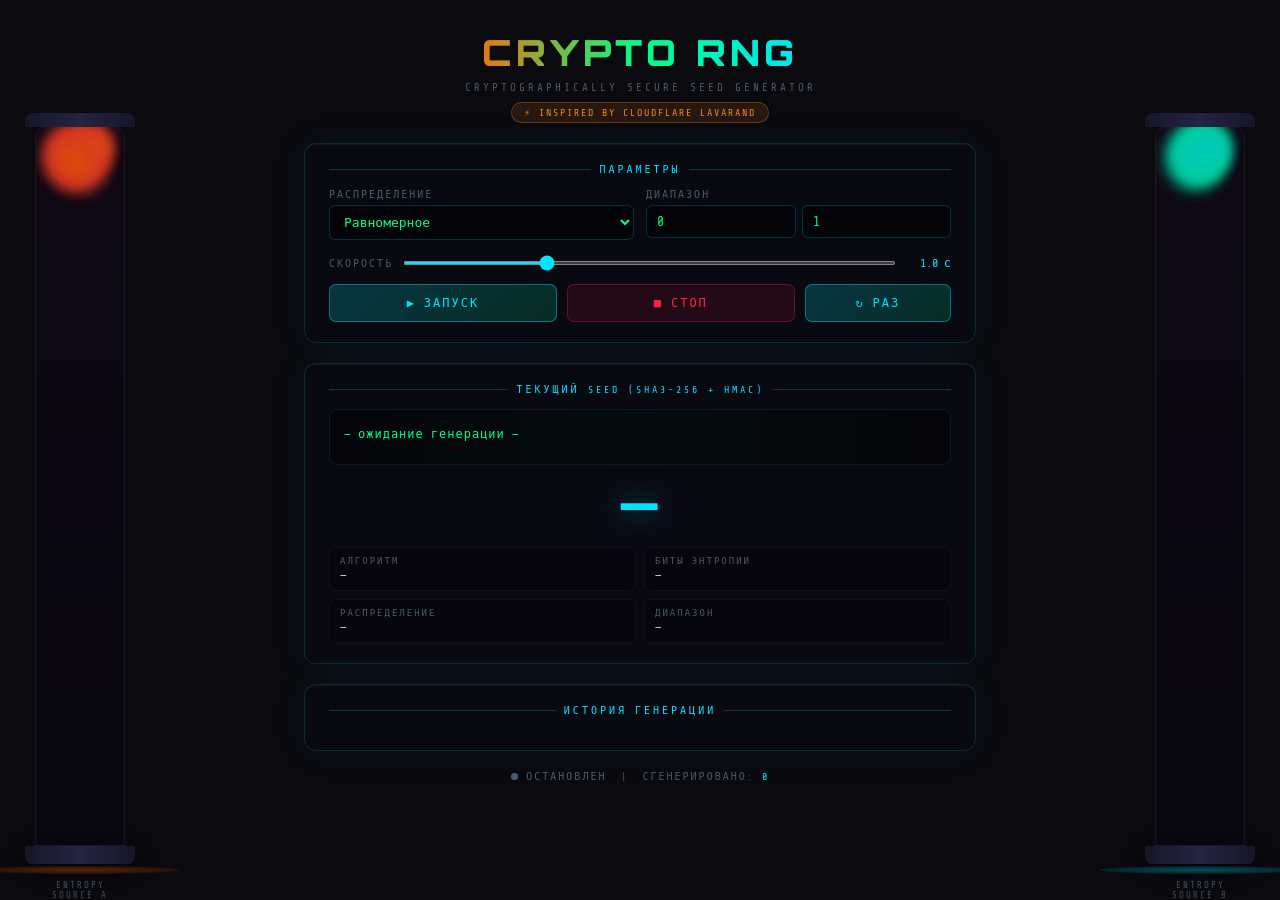
==== rng.py/index.html @ f7d00187 "Add files via upload" ====
<!DOCTYPE html>
<html lang="ru">
<head>
<meta charset="UTF-8">
<meta name="viewport" content="width=device-width, initial-scale=1.0">
<title>CryptoRNG — SHA3-256</title>
<style>
  @import url('https://fonts.googleapis.com/css2?family=Share+Tech+Mono&family=Orbitron:wght@400;700;900&display=swap');

  *, *::before, *::after { box-sizing: border-box; margin: 0; padding: 0; }

  :root {
    --bg:      #0a0a0f;
    --panel:   rgba(10,10,20,0.82);
    --green:   #00ff88;
    --cyan:    #00e5ff;
    --orange:  #ff6b00;
    --red:     #ff2244;
    --text:    #c8d8e8;
    --dim:     #4a5a6a;
  }

  body {
    background: var(--bg);
    color: var(--text);
    font-family: 'Share Tech Mono', monospace;
    min-height: 100vh;
    overflow-x: hidden;
    display: flex;
    flex-direction: column;
    align-items: center;
  }

  /* ── LAVA LAMPS ─────────────────────────────────────────────── */
  .lamps-bg {
    position: fixed;
    inset: 0;
    display: flex;
    justify-content: space-between;
    pointer-events: none;
    z-index: 0;
  }

  .lamp-wrap {
    width: 160px;
    height: 100vh;
    display: flex;
    flex-direction: column;
    align-items: center;
    justify-content: flex-end;
    opacity: 0.85;
  }

  .lamp-body {
    width: 90px;
    height: 80vh;
    background: linear-gradient(180deg, rgba(20,10,30,0.6) 0%, rgba(10,5,20,0.4) 100%);
    border: 1px solid rgba(255,255,255,0.07);
    border-radius: 12px 12px 0 0;
    overflow: hidden;
    position: relative;
    backdrop-filter: blur(2px);
  }

  /* Lava blobs */
  .blob {
    position: absolute;
    border-radius: 50%;
    filter: blur(8px);
    opacity: 0.9;
    animation: rise linear infinite;
  }

  /* Left lamp — orange/red */
  .lamp-left .blob { background: radial-gradient(circle, #ff6b00, #ff2244); }
  .lamp-left .blob:nth-child(1) { width:55px;height:60px; left:15px; animation-duration:7s;  animation-delay:0s; }
  .lamp-left .blob:nth-child(2) { width:40px;height:45px; left:30px; animation-duration:9s;  animation-delay:-3s; }
  .lamp-left .blob:nth-child(3) { width:50px;height:55px; left:8px;  animation-duration:11s; animation-delay:-5s; }
  .lamp-left .blob:nth-child(4) { width:35px;height:40px; left:38px; animation-duration:8s;  animation-delay:-7s; }
  .lamp-left .blob:nth-child(5) { width:60px;height:65px; left:12px; animation-duration:13s; animation-delay:-2s; }
  .lamp-left .blob:nth-child(6) { width:30px;height:35px; left:45px; animation-duration:6s;  animation-delay:-9s; }

  /* Right lamp — cyan/green */
  .lamp-right .blob { background: radial-gradient(circle, #00e5ff, #00ff88); }
  .lamp-right .blob:nth-child(1) { width:50px;height:55px; left:18px; animation-duration:8s;  animation-delay:-1s; }
  .lamp-right .blob:nth-child(2) { width:42px;height:48px; left:28px; animation-duration:10s; animation-delay:-4s; }
  .lamp-right .blob:nth-child(3) { width:58px;height:62px; left:10px; animation-duration:12s; animation-delay:-6s; }
  .lamp-right .blob:nth-child(4) { width:33px;height:38px; left:40px; animation-duration:7s;  animation-delay:-8s; }
  .lamp-right .blob:nth-child(5) { width:46px;height:52px; left:20px; animation-duration:9s;  animation-delay:-3s; }
  .lamp-right .blob:nth-child(6) { width:38px;height:42px; left:32px; animation-duration:11s; animation-delay:-5s; }

  @keyframes rise {
    0%   { bottom: -80px; transform: scale(0.7) translateX(0);    border-radius: 50% 40% 60% 50%; }
    25%  {                transform: scale(1.1) translateX(8px);   border-radius: 60% 50% 40% 60%; }
    50%  {                transform: scale(0.9) translateX(-6px);  border-radius: 40% 60% 50% 40%; }
    75%  {                transform: scale(1.2) translateX(10px);  border-radius: 55% 45% 65% 45%; }
    100% { bottom: 105%;  transform: scale(0.6) translateX(-4px); border-radius: 50%; opacity: 0; }
  }

  .lamp-base {
    width: 110px; height: 18px;
    background: linear-gradient(90deg, #1a1a2e, #2a2a4e, #1a1a2e);
    border-radius: 0 0 8px 8px;
    box-shadow: 0 4px 20px rgba(0,0,0,0.8);
  }
  .lamp-cap {
    width: 110px; height: 14px;
    background: linear-gradient(90deg, #1a1a2e, #2a2a4e, #1a1a2e);
    border-radius: 8px 8px 0 0;
    margin-bottom: -1px;
  }
  .lamp-label {
    font-size: 9px; color: var(--dim); margin-top: 6px;
    text-align: center; letter-spacing: 2px;
  }

  /* Lamp glow on floor */
  .lamp-left  .lamp-glow { width:200px;height:8px;background:radial-gradient(ellipse,rgba(255,100,0,.4),transparent);border-radius:50%;margin-top:2px; }
  .lamp-right .lamp-glow { width:200px;height:8px;background:radial-gradient(ellipse,rgba(0,229,255,.4),transparent);border-radius:50%;margin-top:2px; }

  /* ── MAIN CONTENT ───────────────────────────────────────────── */
  .content {
    position: relative;
    z-index: 1;
    width: 100%;
    max-width: 720px;
    padding: 30px 24px 60px;
    display: flex;
    flex-direction: column;
    align-items: center;
    gap: 20px;
  }

  /* Header */
  .header { text-align: center; }
  .header h1 {
    font-family: 'Orbitron', sans-serif;
    font-size: clamp(22px, 5vw, 36px);
    font-weight: 900;
    letter-spacing: 4px;
    background: linear-gradient(90deg, var(--orange), var(--green), var(--cyan));
    -webkit-background-clip: text;
    -webkit-text-fill-color: transparent;
    background-clip: text;
    text-shadow: none;
    animation: hueShift 6s linear infinite;
  }
  @keyframes hueShift {
    0%,100% { filter: hue-rotate(0deg); }
    50%      { filter: hue-rotate(30deg); }
  }
  .header .sub {
    font-size: 11px;
    color: var(--dim);
    letter-spacing: 3px;
    margin-top: 6px;
  }
  .cloudflare-badge {
    display: inline-flex; align-items: center; gap: 6px;
    background: rgba(249,130,30,0.12); border: 1px solid rgba(249,130,30,0.3);
    border-radius: 20px; padding: 4px 12px; font-size: 10px;
    color: #f9821e; letter-spacing: 2px; margin-top: 8px;
  }

  /* Panel */
  .panel {
    width: 100%;
    background: var(--panel);
    border: 1px solid rgba(0,229,255,0.15);
    border-radius: 12px;
    padding: 20px 24px;
    backdrop-filter: blur(12px);
    box-shadow: 0 0 40px rgba(0,229,255,0.05), inset 0 1px 0 rgba(255,255,255,0.04);
  }

  .panel-title {
    font-size: 10px; letter-spacing: 3px; color: var(--cyan);
    text-transform: uppercase; margin-bottom: 14px;
    display: flex; align-items: center; gap: 8px;
  }
  .panel-title::before { content:''; flex:1; height:1px; background:rgba(0,229,255,0.2); }
  .panel-title::after  { content:''; flex:1; height:1px; background:rgba(0,229,255,0.2); }

  /* Controls */
  .controls {
    display: grid;
    grid-template-columns: 1fr 1fr;
    gap: 12px;
    margin-bottom: 16px;
  }
  .ctrl-group { display: flex; flex-direction: column; gap: 5px; }
  .ctrl-group.full { grid-column: 1 / -1; }
  label { font-size: 10px; letter-spacing: 2px; color: var(--dim); }

  select, input[type=number] {
    background: rgba(0,0,0,0.5);
    border: 1px solid rgba(0,229,255,0.2);
    border-radius: 6px;
    color: var(--green);
    font-family: 'Share Tech Mono', monospace;
    font-size: 13px;
    padding: 8px 10px;
    outline: none;
    width: 100%;
    transition: border-color .2s;
  }
  select:focus, input:focus { border-color: var(--cyan); }
  select option { background: #0a0a1a; }

  /* Toggle */
  .toggle-row { display: flex; align-items: center; gap: 10px; }
  .toggle-label { font-size: 11px; color: var(--dim); letter-spacing: 1px; flex: 1; }
  .toggle {
    position: relative; width: 44px; height: 22px; cursor: pointer;
  }
  .toggle input { display:none; }
  .toggle-track {
    position: absolute; inset: 0;
    background: rgba(0,229,255,0.1); border: 1px solid rgba(0,229,255,0.3);
    border-radius: 11px; transition: background .3s;
  }
  .toggle input:checked + .toggle-track { background: rgba(0,255,136,0.25); border-color: var(--green); }
  .toggle-knob {
    position: absolute; top: 3px; left: 3px;
    width: 16px; height: 16px; border-radius: 50%;
    background: var(--cyan); transition: transform .3s, background .3s;
  }
  .toggle input:checked ~ .toggle-knob { transform: translateX(22px); background: var(--green); }

  /* Interval control */
  .speed-row { display:flex; align-items:center; gap:10px; margin-bottom:14px; }
  .speed-label { font-size:10px; color:var(--dim); letter-spacing:2px; white-space:nowrap; }
  input[type=range] {
    flex: 1; accent-color: var(--cyan); cursor: pointer;
    height: 4px; border-radius: 2px;
  }
  .speed-val { font-size: 12px; color: var(--cyan); min-width: 45px; text-align:right; }

  /* Buttons */
  .btn-row { display: flex; gap: 10px; }
  .btn {
    flex: 1; padding: 11px; border-radius: 7px; border: none;
    font-family: 'Share Tech Mono', monospace;
    font-size: 12px; letter-spacing: 2px; cursor: pointer;
    transition: all .2s; text-transform: uppercase;
  }
  .btn-primary {
    background: linear-gradient(135deg, rgba(0,229,255,0.2), rgba(0,255,136,0.15));
    border: 1px solid rgba(0,229,255,0.4); color: var(--cyan);
  }
  .btn-primary:hover { background: rgba(0,229,255,0.25); box-shadow: 0 0 20px rgba(0,229,255,0.3); }
  .btn-stop {
    background: rgba(255,34,68,0.1); border: 1px solid rgba(255,34,68,0.3); color: var(--red);
  }
  .btn-stop:hover { background: rgba(255,34,68,0.2); }
  .btn:active { transform: scale(0.97); }

  /* Seed display */
  .seed-display {
    font-family: 'Share Tech Mono', monospace;
    font-size: clamp(9px, 1.6vw, 12px);
    color: var(--green);
    word-break: break-all;
    letter-spacing: 1px;
    line-height: 1.8;
    padding: 14px;
    background: rgba(0,0,0,0.4);
    border-radius: 8px;
    border: 1px solid rgba(0,255,136,0.1);
    min-height: 56px;
    position: relative;
    overflow: hidden;
  }
  .seed-display::before {
    content: '';
    position: absolute; inset: 0;
    background: linear-gradient(90deg, transparent, rgba(0,255,136,0.03), transparent);
    animation: scanline 3s linear infinite;
  }
  @keyframes scanline {
    0%   { transform: translateX(-100%); }
    100% { transform: translateX(100%); }
  }
  .seed-char { display: inline; transition: color .1s; }
  .seed-char.new { color: #fff; animation: flashChar .4s ease; }
  @keyframes flashChar { 0%{color:#fff} 100%{color:var(--green)} }

  /* Value + stats */
  .value-big {
    text-align: center;
    font-family: 'Orbitron', sans-serif;
    font-size: clamp(28px, 8vw, 52px);
    font-weight: 700;
    color: var(--cyan);
    letter-spacing: 2px;
    text-shadow: 0 0 30px rgba(0,229,255,0.5);
    animation: pulse 2s ease-in-out infinite;
    margin: 4px 0;
  }
  @keyframes pulse {
    0%,100% { text-shadow: 0 0 20px rgba(0,229,255,0.4); }
    50%      { text-shadow: 0 0 50px rgba(0,229,255,0.8), 0 0 80px rgba(0,229,255,0.3); }
  }

  .meta-grid {
    display: grid; grid-template-columns: repeat(2, 1fr); gap: 8px; margin-top: 12px;
  }
  .meta-item {
    background: rgba(0,0,0,0.3); border-radius: 6px;
    padding: 8px 10px; border: 1px solid rgba(255,255,255,0.04);
  }
  .meta-key { font-size: 9px; color: var(--dim); letter-spacing: 2px; }
  .meta-val { font-size: 12px; color: var(--text); margin-top: 2px; }

  /* History */
  .history-list {
    max-height: 180px; overflow-y: auto;
    display: flex; flex-direction: column; gap: 4px;
  }
  .history-list::-webkit-scrollbar { width: 4px; }
  .history-list::-webkit-scrollbar-thumb { background: rgba(0,229,255,0.2); border-radius: 2px; }

  .hist-item {
    display: flex; gap: 10px; align-items: center;
    padding: 6px 10px; background: rgba(0,0,0,0.25);
    border-radius: 5px; font-size: 10px;
    border-left: 2px solid transparent;
    animation: slideIn .3s ease;
    transition: border-color .2s;
  }
  .hist-item:hover { border-left-color: var(--cyan); }
  @keyframes slideIn { from{opacity:0;transform:translateX(-8px)} to{opacity:1;transform:none} }
  .hist-n    { color: var(--dim); min-width: 24px; }
  .hist-val  { color: var(--cyan); min-width: 90px; font-family:'Orbitron',sans-serif; font-size:11px; }
  .hist-dist { color: var(--dim); min-width: 70px; }
  .hist-seed { color: rgba(0,255,136,0.5); flex:1; overflow:hidden; text-overflow:ellipsis; white-space:nowrap; font-size:9px; }

  /* Status */
  .status-bar {
    display: flex; align-items: center; gap: 8px;
    font-size: 10px; color: var(--dim); letter-spacing: 2px;
  }
  .dot {
    width: 7px; height: 7px; border-radius: 50%;
    background: var(--dim); transition: background .3s;
  }
  .dot.live { background: var(--green); box-shadow: 0 0 8px var(--green); animation: blink 1s infinite; }
  @keyframes blink { 0%,100%{opacity:1} 50%{opacity:.4} }

  .counter { color: var(--cyan); }

  /* Responsive */
  @media(max-width: 500px) {
    .controls { grid-template-columns: 1fr; }
    .lamp-wrap { width: 80px; }
    .lamp-body { width: 55px; }
    .blob { transform: scale(0.7); }
  }
</style>
</head>
<body>

<!-- LAVA LAMPS BACKGROUND -->
<div class="lamps-bg">
  <div class="lamp-wrap lamp-left">
    <div class="lamp-cap"></div>
    <div class="lamp-body">
      <div class="blob"></div><div class="blob"></div><div class="blob"></div>
      <div class="blob"></div><div class="blob"></div><div class="blob"></div>
    </div>
    <div class="lamp-base"></div>
    <div class="lamp-glow"></div>
    <div class="lamp-label">ENTROPY<br>SOURCE A</div>
  </div>

  <div class="lamp-wrap lamp-right">
    <div class="lamp-cap"></div>
    <div class="lamp-body">
      <div class="blob"></div><div class="blob"></div><div class="blob"></div>
      <div class="blob"></div><div class="blob"></div><div class="blob"></div>
    </div>
    <div class="lamp-base"></div>
    <div class="lamp-glow"></div>
    <div class="lamp-label">ENTROPY<br>SOURCE B</div>
  </div>
</div>

<!-- MAIN -->
<div class="content">

  <div class="header">
    <h1>CRYPTO RNG</h1>
    <div class="sub">CRYPTOGRAPHICALLY SECURE SEED GENERATOR</div>
    <div class="cloudflare-badge">⚡ INSPIRED BY CLOUDFLARE LAVARAND</div>
  </div>

  <!-- Controls Panel -->
  <div class="panel">
    <div class="panel-title">ПАРАМЕТРЫ</div>

    <div class="controls">
      <div class="ctrl-group">
        <label>РАСПРЕДЕЛЕНИЕ</label>
        <select id="dist">
          <option value="uniform">Равномерное</option>
          <option value="normal">Нормальное</option>
          <option value="exponential">Экспоненциальное</option>
          <option value="integer">Целые числа</option>
        </select>
      </div>
      <div class="ctrl-group">
        <label>ДИАПАЗОН</label>
        <div style="display:flex;gap:6px">
          <input type="number" id="low"  value="0"   step="any" placeholder="MIN">
          <input type="number" id="high" value="1"   step="any" placeholder="MAX">
        </div>
      </div>
    </div>

    <div class="speed-row">
      <span class="speed-label">СКОРОСТЬ</span>
      <input type="range" id="speed" min="200" max="3000" value="1000" step="100">
      <span class="speed-val" id="speedVal">1.0 с</span>
    </div>

    <div class="btn-row">
      <button class="btn btn-primary" onclick="startGen()">▶ ЗАПУСК</button>
      <button class="btn btn-stop"    onclick="stopGen()">■ СТОП</button>
      <button class="btn btn-primary" onclick="genOnce()" style="flex:0.6">↻ РАЗ</button>
    </div>
  </div>

  <!-- Output Panel -->
  <div class="panel">
    <div class="panel-title">ТЕКУЩИЙ SEED (SHA3-256 + HMAC)</div>
    <div class="seed-display" id="seedDisplay">— ожидание генерации —</div>

    <div class="value-big" id="valueBig">—</div>

    <div class="meta-grid">
      <div class="meta-item"><div class="meta-key">АЛГОРИТМ</div>     <div class="meta-val" id="mAlg">—</div></div>
      <div class="meta-item"><div class="meta-key">БИТЫ ЭНТРОПИИ</div><div class="meta-val" id="mBits">—</div></div>
      <div class="meta-item"><div class="meta-key">РАСПРЕДЕЛЕНИЕ</div><div class="meta-val" id="mDist">—</div></div>
      <div class="meta-item"><div class="meta-key">ДИАПАЗОН</div>     <div class="meta-val" id="mRange">—</div></div>
    </div>
  </div>

  <!-- History Panel -->
  <div class="panel">
    <div class="panel-title">ИСТОРИЯ ГЕНЕРАЦИИ</div>
    <div class="history-list" id="history"></div>
  </div>

  <!-- Status -->
  <div class="status-bar">
    <div class="dot" id="liveDot"></div>
    <span id="statusText">ОСТАНОВЛЕН</span>
    &nbsp;|&nbsp; СГЕНЕРИРОВАНО: <span class="counter" id="counter">0</span>
  </div>

</div>

<script>
  let timer = null;
  let count = 0;
  const MAX_HISTORY = 30;

  const $ = id => document.getElementById(id);

  // Speed slider
  $('speed').addEventListener('input', () => {
    const ms = +$('speed').value;
    $('speedVal').textContent = (ms/1000).toFixed(1) + ' с';
    if (timer) { stopGen(); startGen(); }
  });

  async function generate() {
    const dist  = $('dist').value;
    const low   = parseFloat($('low').value)  || 0;
    const high  = parseFloat($('high').value) || 1;

    try {
      const res  = await fetch(`/generate?dist=${dist}&low=${low}&high=${high}`);
      const data = await res.json();
      updateUI(data);
    } catch(e) {
      $('seedDisplay').textContent = 'Ошибка: сервер недоступен. Запустите rng_server.py';
    }
  }

  function updateUI(d) {
    count++;
    $('counter').textContent = count;

    // Animated seed display — полный сид
    const full = d.seed;
    const disp = full.slice(0,16) + ' ' + full.slice(16,32) + ' ' + full.slice(32,48) + ' ' + full.slice(48,64);
    animateSeed(disp);

    // Big value
    const v = d.distribution === 'integer'
      ? Math.round(d.value).toString()
      : d.value.toFixed(8);
    $('valueBig').textContent = v;

    // Meta
    $('mAlg').textContent   = d.algorithm;
    $('mBits').textContent  = d.entropy_bits + ' bit';
    $('mDist').textContent  = d.distribution;
    $('mRange').textContent = `[${d.low}, ${d.high}]`;

    // History
    addHistory(count, v, d.distribution, d.seed);
  }

  function animateSeed(text) {
    const el = $('seedDisplay');
    el.innerHTML = '';
    [...text].forEach((ch, i) => {
      const span = document.createElement('span');
      span.className = 'seed-char new';
      span.textContent = ch;
      setTimeout(() => span.classList.remove('new'), 400 + i * 5);
      el.appendChild(span);
    });
  }

  function addHistory(n, val, dist, seed) {
    const list = $('history');
    const item = document.createElement('div');
    item.className = 'hist-item';
    item.innerHTML = `
      <span class="hist-n">#${n}</span>
      <span class="hist-val">${val}</span>
      <span class="hist-dist">${dist}</span>
      <span class="hist-seed">${seed}</span>
    `;
    list.insertBefore(item, list.firstChild);
    while (list.children.length > MAX_HISTORY) list.removeChild(list.lastChild);
  }

  function startGen() {
    if (timer) return;
    const ms = +$('speed').value;
    generate();
    timer = setInterval(generate, ms);
    $('liveDot').classList.add('live');
    $('statusText').textContent = 'ГЕНЕРАЦИЯ...';
  }

  function stopGen() {
    clearInterval(timer);
    timer = null;
    $('liveDot').classList.remove('live');
    $('statusText').textContent = 'ОСТАНОВЛЕН';
  }

  function genOnce() {
    stopGen();
    generate();
  }
</script>
</body>
</html>
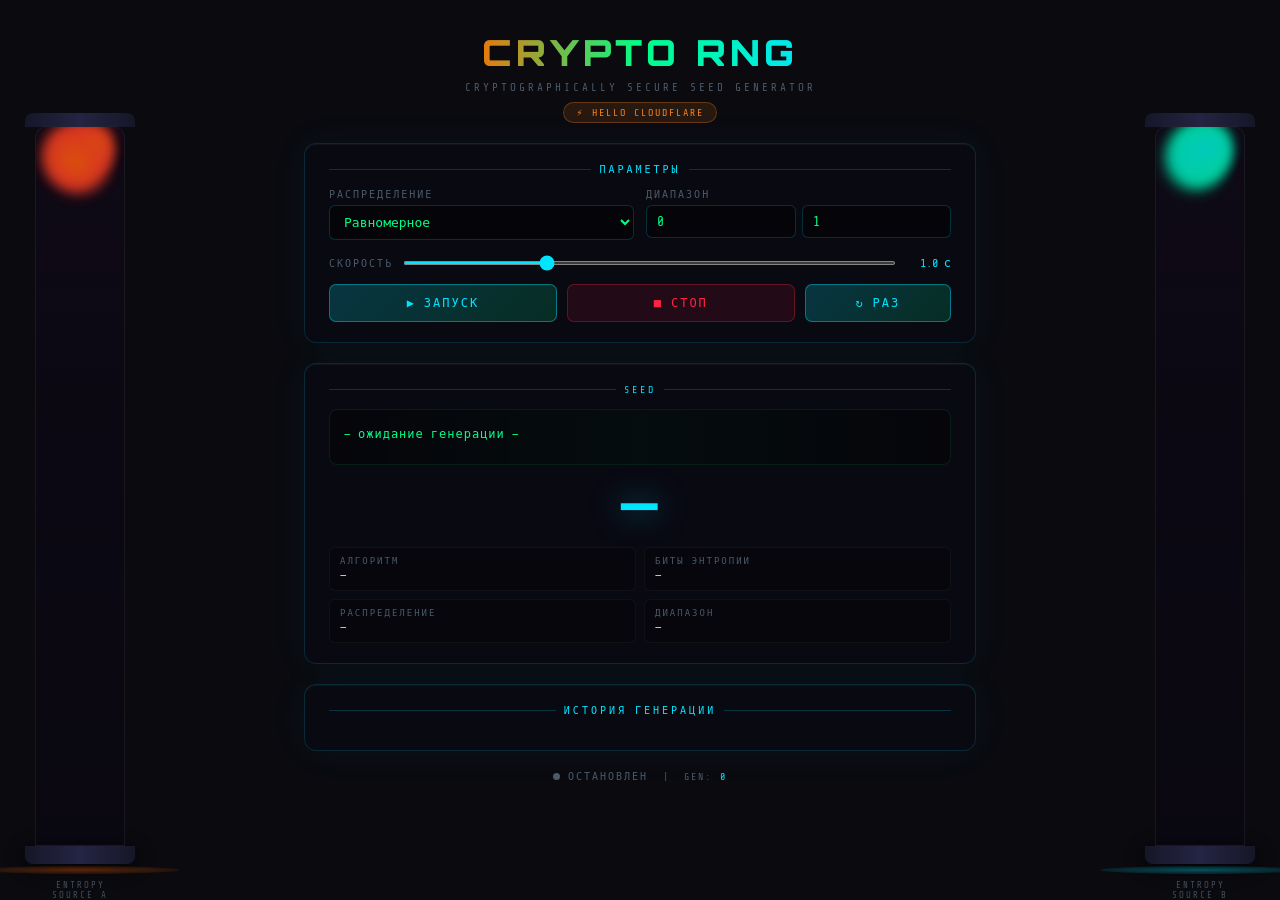
==== commit d7fd88eb: "code refactor + humanization + front fix used black formatter for `.py`  used prettier for `.html/.m" ====
--- a/rng.py/index.html
+++ b/rng.py/index.html
@@ -1,564 +1,971 @@
-<!DOCTYPE html>
+<!doctype html>
 <html lang="ru">
-<head>
-<meta charset="UTF-8">
-<meta name="viewport" content="width=device-width, initial-scale=1.0">
-<title>CryptoRNG — SHA3-256</title>
-<style>
-  @import url('https://fonts.googleapis.com/css2?family=Share+Tech+Mono&family=Orbitron:wght@400;700;900&display=swap');
-
-  *, *::before, *::after { box-sizing: border-box; margin: 0; padding: 0; }
-
-  :root {
-    --bg:      #0a0a0f;
-    --panel:   rgba(10,10,20,0.82);
-    --green:   #00ff88;
-    --cyan:    #00e5ff;
-    --orange:  #ff6b00;
-    --red:     #ff2244;
-    --text:    #c8d8e8;
-    --dim:     #4a5a6a;
-  }
-
-  body {
-    background: var(--bg);
-    color: var(--text);
-    font-family: 'Share Tech Mono', monospace;
-    min-height: 100vh;
-    overflow-x: hidden;
-    display: flex;
-    flex-direction: column;
-    align-items: center;
-  }
-
-  /* ── LAVA LAMPS ─────────────────────────────────────────────── */
-  .lamps-bg {
-    position: fixed;
-    inset: 0;
-    display: flex;
-    justify-content: space-between;
-    pointer-events: none;
-    z-index: 0;
-  }
-
-  .lamp-wrap {
-    width: 160px;
-    height: 100vh;
-    display: flex;
-    flex-direction: column;
-    align-items: center;
-    justify-content: flex-end;
-    opacity: 0.85;
-  }
-
-  .lamp-body {
-    width: 90px;
-    height: 80vh;
-    background: linear-gradient(180deg, rgba(20,10,30,0.6) 0%, rgba(10,5,20,0.4) 100%);
-    border: 1px solid rgba(255,255,255,0.07);
-    border-radius: 12px 12px 0 0;
-    overflow: hidden;
-    position: relative;
-    backdrop-filter: blur(2px);
-  }
-
-  /* Lava blobs */
-  .blob {
-    position: absolute;
-    border-radius: 50%;
-    filter: blur(8px);
-    opacity: 0.9;
-    animation: rise linear infinite;
-  }
-
-  /* Left lamp — orange/red */
-  .lamp-left .blob { background: radial-gradient(circle, #ff6b00, #ff2244); }
-  .lamp-left .blob:nth-child(1) { width:55px;height:60px; left:15px; animation-duration:7s;  animation-delay:0s; }
-  .lamp-left .blob:nth-child(2) { width:40px;height:45px; left:30px; animation-duration:9s;  animation-delay:-3s; }
-  .lamp-left .blob:nth-child(3) { width:50px;height:55px; left:8px;  animation-duration:11s; animation-delay:-5s; }
-  .lamp-left .blob:nth-child(4) { width:35px;height:40px; left:38px; animation-duration:8s;  animation-delay:-7s; }
-  .lamp-left .blob:nth-child(5) { width:60px;height:65px; left:12px; animation-duration:13s; animation-delay:-2s; }
-  .lamp-left .blob:nth-child(6) { width:30px;height:35px; left:45px; animation-duration:6s;  animation-delay:-9s; }
-
-  /* Right lamp — cyan/green */
-  .lamp-right .blob { background: radial-gradient(circle, #00e5ff, #00ff88); }
-  .lamp-right .blob:nth-child(1) { width:50px;height:55px; left:18px; animation-duration:8s;  animation-delay:-1s; }
-  .lamp-right .blob:nth-child(2) { width:42px;height:48px; left:28px; animation-duration:10s; animation-delay:-4s; }
-  .lamp-right .blob:nth-child(3) { width:58px;height:62px; left:10px; animation-duration:12s; animation-delay:-6s; }
-  .lamp-right .blob:nth-child(4) { width:33px;height:38px; left:40px; animation-duration:7s;  animation-delay:-8s; }
-  .lamp-right .blob:nth-child(5) { width:46px;height:52px; left:20px; animation-duration:9s;  animation-delay:-3s; }
-  .lamp-right .blob:nth-child(6) { width:38px;height:42px; left:32px; animation-duration:11s; animation-delay:-5s; }
-
-  @keyframes rise {
-    0%   { bottom: -80px; transform: scale(0.7) translateX(0);    border-radius: 50% 40% 60% 50%; }
-    25%  {                transform: scale(1.1) translateX(8px);   border-radius: 60% 50% 40% 60%; }
-    50%  {                transform: scale(0.9) translateX(-6px);  border-radius: 40% 60% 50% 40%; }
-    75%  {                transform: scale(1.2) translateX(10px);  border-radius: 55% 45% 65% 45%; }
-    100% { bottom: 105%;  transform: scale(0.6) translateX(-4px); border-radius: 50%; opacity: 0; }
-  }
-
-  .lamp-base {
-    width: 110px; height: 18px;
-    background: linear-gradient(90deg, #1a1a2e, #2a2a4e, #1a1a2e);
-    border-radius: 0 0 8px 8px;
-    box-shadow: 0 4px 20px rgba(0,0,0,0.8);
-  }
-  .lamp-cap {
-    width: 110px; height: 14px;
-    background: linear-gradient(90deg, #1a1a2e, #2a2a4e, #1a1a2e);
-    border-radius: 8px 8px 0 0;
-    margin-bottom: -1px;
-  }
-  .lamp-label {
-    font-size: 9px; color: var(--dim); margin-top: 6px;
-    text-align: center; letter-spacing: 2px;
-  }
-
-  /* Lamp glow on floor */
-  .lamp-left  .lamp-glow { width:200px;height:8px;background:radial-gradient(ellipse,rgba(255,100,0,.4),transparent);border-radius:50%;margin-top:2px; }
-  .lamp-right .lamp-glow { width:200px;height:8px;background:radial-gradient(ellipse,rgba(0,229,255,.4),transparent);border-radius:50%;margin-top:2px; }
-
-  /* ── MAIN CONTENT ───────────────────────────────────────────── */
-  .content {
-    position: relative;
-    z-index: 1;
-    width: 100%;
-    max-width: 720px;
-    padding: 30px 24px 60px;
-    display: flex;
-    flex-direction: column;
-    align-items: center;
-    gap: 20px;
-  }
-
-  /* Header */
-  .header { text-align: center; }
-  .header h1 {
-    font-family: 'Orbitron', sans-serif;
-    font-size: clamp(22px, 5vw, 36px);
-    font-weight: 900;
-    letter-spacing: 4px;
-    background: linear-gradient(90deg, var(--orange), var(--green), var(--cyan));
-    -webkit-background-clip: text;
-    -webkit-text-fill-color: transparent;
-    background-clip: text;
-    text-shadow: none;
-    animation: hueShift 6s linear infinite;
-  }
-  @keyframes hueShift {
-    0%,100% { filter: hue-rotate(0deg); }
-    50%      { filter: hue-rotate(30deg); }
-  }
-  .header .sub {
-    font-size: 11px;
-    color: var(--dim);
-    letter-spacing: 3px;
-    margin-top: 6px;
-  }
-  .cloudflare-badge {
-    display: inline-flex; align-items: center; gap: 6px;
-    background: rgba(249,130,30,0.12); border: 1px solid rgba(249,130,30,0.3);
-    border-radius: 20px; padding: 4px 12px; font-size: 10px;
-    color: #f9821e; letter-spacing: 2px; margin-top: 8px;
-  }
-
-  /* Panel */
-  .panel {
-    width: 100%;
-    background: var(--panel);
-    border: 1px solid rgba(0,229,255,0.15);
-    border-radius: 12px;
-    padding: 20px 24px;
-    backdrop-filter: blur(12px);
-    box-shadow: 0 0 40px rgba(0,229,255,0.05), inset 0 1px 0 rgba(255,255,255,0.04);
-  }
-
-  .panel-title {
-    font-size: 10px; letter-spacing: 3px; color: var(--cyan);
-    text-transform: uppercase; margin-bottom: 14px;
-    display: flex; align-items: center; gap: 8px;
-  }
-  .panel-title::before { content:''; flex:1; height:1px; background:rgba(0,229,255,0.2); }
-  .panel-title::after  { content:''; flex:1; height:1px; background:rgba(0,229,255,0.2); }
-
-  /* Controls */
-  .controls {
-    display: grid;
-    grid-template-columns: 1fr 1fr;
-    gap: 12px;
-    margin-bottom: 16px;
-  }
-  .ctrl-group { display: flex; flex-direction: column; gap: 5px; }
-  .ctrl-group.full { grid-column: 1 / -1; }
-  label { font-size: 10px; letter-spacing: 2px; color: var(--dim); }
-
-  select, input[type=number] {
-    background: rgba(0,0,0,0.5);
-    border: 1px solid rgba(0,229,255,0.2);
-    border-radius: 6px;
-    color: var(--green);
-    font-family: 'Share Tech Mono', monospace;
-    font-size: 13px;
-    padding: 8px 10px;
-    outline: none;
-    width: 100%;
-    transition: border-color .2s;
-  }
-  select:focus, input:focus { border-color: var(--cyan); }
-  select option { background: #0a0a1a; }
-
-  /* Toggle */
-  .toggle-row { display: flex; align-items: center; gap: 10px; }
-  .toggle-label { font-size: 11px; color: var(--dim); letter-spacing: 1px; flex: 1; }
-  .toggle {
-    position: relative; width: 44px; height: 22px; cursor: pointer;
-  }
-  .toggle input { display:none; }
-  .toggle-track {
-    position: absolute; inset: 0;
-    background: rgba(0,229,255,0.1); border: 1px solid rgba(0,229,255,0.3);
-    border-radius: 11px; transition: background .3s;
-  }
-  .toggle input:checked + .toggle-track { background: rgba(0,255,136,0.25); border-color: var(--green); }
-  .toggle-knob {
-    position: absolute; top: 3px; left: 3px;
-    width: 16px; height: 16px; border-radius: 50%;
-    background: var(--cyan); transition: transform .3s, background .3s;
-  }
-  .toggle input:checked ~ .toggle-knob { transform: translateX(22px); background: var(--green); }
-
-  /* Interval control */
-  .speed-row { display:flex; align-items:center; gap:10px; margin-bottom:14px; }
-  .speed-label { font-size:10px; color:var(--dim); letter-spacing:2px; white-space:nowrap; }
-  input[type=range] {
-    flex: 1; accent-color: var(--cyan); cursor: pointer;
-    height: 4px; border-radius: 2px;
-  }
-  .speed-val { font-size: 12px; color: var(--cyan); min-width: 45px; text-align:right; }
-
-  /* Buttons */
-  .btn-row { display: flex; gap: 10px; }
-  .btn {
-    flex: 1; padding: 11px; border-radius: 7px; border: none;
-    font-family: 'Share Tech Mono', monospace;
-    font-size: 12px; letter-spacing: 2px; cursor: pointer;
-    transition: all .2s; text-transform: uppercase;
-  }
-  .btn-primary {
-    background: linear-gradient(135deg, rgba(0,229,255,0.2), rgba(0,255,136,0.15));
-    border: 1px solid rgba(0,229,255,0.4); color: var(--cyan);
-  }
-  .btn-primary:hover { background: rgba(0,229,255,0.25); box-shadow: 0 0 20px rgba(0,229,255,0.3); }
-  .btn-stop {
-    background: rgba(255,34,68,0.1); border: 1px solid rgba(255,34,68,0.3); color: var(--red);
-  }
-  .btn-stop:hover { background: rgba(255,34,68,0.2); }
-  .btn:active { transform: scale(0.97); }
-
-  /* Seed display */
-  .seed-display {
-    font-family: 'Share Tech Mono', monospace;
-    font-size: clamp(9px, 1.6vw, 12px);
-    color: var(--green);
-    word-break: break-all;
-    letter-spacing: 1px;
-    line-height: 1.8;
-    padding: 14px;
-    background: rgba(0,0,0,0.4);
-    border-radius: 8px;
-    border: 1px solid rgba(0,255,136,0.1);
-    min-height: 56px;
-    position: relative;
-    overflow: hidden;
-  }
-  .seed-display::before {
-    content: '';
-    position: absolute; inset: 0;
-    background: linear-gradient(90deg, transparent, rgba(0,255,136,0.03), transparent);
-    animation: scanline 3s linear infinite;
-  }
-  @keyframes scanline {
-    0%   { transform: translateX(-100%); }
-    100% { transform: translateX(100%); }
-  }
-  .seed-char { display: inline; transition: color .1s; }
-  .seed-char.new { color: #fff; animation: flashChar .4s ease; }
-  @keyframes flashChar { 0%{color:#fff} 100%{color:var(--green)} }
-
-  /* Value + stats */
-  .value-big {
-    text-align: center;
-    font-family: 'Orbitron', sans-serif;
-    font-size: clamp(28px, 8vw, 52px);
-    font-weight: 700;
-    color: var(--cyan);
-    letter-spacing: 2px;
-    text-shadow: 0 0 30px rgba(0,229,255,0.5);
-    animation: pulse 2s ease-in-out infinite;
-    margin: 4px 0;
-  }
-  @keyframes pulse {
-    0%,100% { text-shadow: 0 0 20px rgba(0,229,255,0.4); }
-    50%      { text-shadow: 0 0 50px rgba(0,229,255,0.8), 0 0 80px rgba(0,229,255,0.3); }
-  }
-
-  .meta-grid {
-    display: grid; grid-template-columns: repeat(2, 1fr); gap: 8px; margin-top: 12px;
-  }
-  .meta-item {
-    background: rgba(0,0,0,0.3); border-radius: 6px;
-    padding: 8px 10px; border: 1px solid rgba(255,255,255,0.04);
-  }
-  .meta-key { font-size: 9px; color: var(--dim); letter-spacing: 2px; }
-  .meta-val { font-size: 12px; color: var(--text); margin-top: 2px; }
-
-  /* History */
-  .history-list {
-    max-height: 180px; overflow-y: auto;
-    display: flex; flex-direction: column; gap: 4px;
-  }
-  .history-list::-webkit-scrollbar { width: 4px; }
-  .history-list::-webkit-scrollbar-thumb { background: rgba(0,229,255,0.2); border-radius: 2px; }
-
-  .hist-item {
-    display: flex; gap: 10px; align-items: center;
-    padding: 6px 10px; background: rgba(0,0,0,0.25);
-    border-radius: 5px; font-size: 10px;
-    border-left: 2px solid transparent;
-    animation: slideIn .3s ease;
-    transition: border-color .2s;
-  }
-  .hist-item:hover { border-left-color: var(--cyan); }
-  @keyframes slideIn { from{opacity:0;transform:translateX(-8px)} to{opacity:1;transform:none} }
-  .hist-n    { color: var(--dim); min-width: 24px; }
-  .hist-val  { color: var(--cyan); min-width: 90px; font-family:'Orbitron',sans-serif; font-size:11px; }
-  .hist-dist { color: var(--dim); min-width: 70px; }
-  .hist-seed { color: rgba(0,255,136,0.5); flex:1; overflow:hidden; text-overflow:ellipsis; white-space:nowrap; font-size:9px; }
-
-  /* Status */
-  .status-bar {
-    display: flex; align-items: center; gap: 8px;
-    font-size: 10px; color: var(--dim); letter-spacing: 2px;
-  }
-  .dot {
-    width: 7px; height: 7px; border-radius: 50%;
-    background: var(--dim); transition: background .3s;
-  }
-  .dot.live { background: var(--green); box-shadow: 0 0 8px var(--green); animation: blink 1s infinite; }
-  @keyframes blink { 0%,100%{opacity:1} 50%{opacity:.4} }
-
-  .counter { color: var(--cyan); }
-
-  /* Responsive */
-  @media(max-width: 500px) {
-    .controls { grid-template-columns: 1fr; }
-    .lamp-wrap { width: 80px; }
-    .lamp-body { width: 55px; }
-    .blob { transform: scale(0.7); }
-  }
-</style>
-</head>
-<body>
-
-<!-- LAVA LAMPS BACKGROUND -->
-<div class="lamps-bg">
-  <div class="lamp-wrap lamp-left">
-    <div class="lamp-cap"></div>
-    <div class="lamp-body">
-      <div class="blob"></div><div class="blob"></div><div class="blob"></div>
-      <div class="blob"></div><div class="blob"></div><div class="blob"></div>
-    </div>
-    <div class="lamp-base"></div>
-    <div class="lamp-glow"></div>
-    <div class="lamp-label">ENTROPY<br>SOURCE A</div>
-  </div>
-
-  <div class="lamp-wrap lamp-right">
-    <div class="lamp-cap"></div>
-    <div class="lamp-body">
-      <div class="blob"></div><div class="blob"></div><div class="blob"></div>
-      <div class="blob"></div><div class="blob"></div><div class="blob"></div>
-    </div>
-    <div class="lamp-base"></div>
-    <div class="lamp-glow"></div>
-    <div class="lamp-label">ENTROPY<br>SOURCE B</div>
-  </div>
-</div>
-
-<!-- MAIN -->
-<div class="content">
-
-  <div class="header">
-    <h1>CRYPTO RNG</h1>
-    <div class="sub">CRYPTOGRAPHICALLY SECURE SEED GENERATOR</div>
-    <div class="cloudflare-badge">⚡ INSPIRED BY CLOUDFLARE LAVARAND</div>
-  </div>
-
-  <!-- Controls Panel -->
-  <div class="panel">
-    <div class="panel-title">ПАРАМЕТРЫ</div>
-
-    <div class="controls">
-      <div class="ctrl-group">
-        <label>РАСПРЕДЕЛЕНИЕ</label>
-        <select id="dist">
-          <option value="uniform">Равномерное</option>
-          <option value="normal">Нормальное</option>
-          <option value="exponential">Экспоненциальное</option>
-          <option value="integer">Целые числа</option>
-        </select>
-      </div>
-      <div class="ctrl-group">
-        <label>ДИАПАЗОН</label>
-        <div style="display:flex;gap:6px">
-          <input type="number" id="low"  value="0"   step="any" placeholder="MIN">
-          <input type="number" id="high" value="1"   step="any" placeholder="MAX">
+    <head>
+        <meta charset="UTF-8" />
+        <meta name="viewport" content="width=device-width, initial-scale=1.0" />
+        <title>CryptoRNG — SHA3-256</title>
+        <style>
+            @import url("https://fonts.googleapis.com/css2?family=Share+Tech+Mono&family=Orbitron:wght@400;700;900&display=swap");
+
+            *,
+            *::before,
+            *::after {
+                box-sizing: border-box;
+                margin: 0;
+                padding: 0;
+            }
+
+            :root {
+                --bg: #0a0a0f;
+                --panel: rgba(10, 10, 20, 0.82);
+                --green: #00ff88;
+                --cyan: #00e5ff;
+                --orange: #ff6b00;
+                --red: #ff2244;
+                --text: #c8d8e8;
+                --dim: #4a5a6a;
+            }
+
+            body {
+                background: var(--bg);
+                color: var(--text);
+                font-family: "Share Tech Mono", monospace;
+                min-height: 100vh;
+                overflow-x: hidden;
+                display: flex;
+                flex-direction: column;
+                align-items: center;
+            }
+
+            /* ДАЛЬШЕ БОГА НЕТ */
+
+            .lamps-bg {
+                position: fixed;
+                inset: 0;
+                display: flex;
+                justify-content: space-between;
+                pointer-events: none;
+                z-index: 0;
+            }
+
+            .lamp-wrap {
+                width: 160px;
+                height: 100vh;
+                display: flex;
+                flex-direction: column;
+                align-items: center;
+                justify-content: flex-end;
+                opacity: 0.85;
+            }
+
+            .lamp-body {
+                width: 90px;
+                height: 80vh;
+                background: linear-gradient(
+                    180deg,
+                    rgba(20, 10, 30, 0.6) 0%,
+                    rgba(10, 5, 20, 0.4) 100%
+                );
+                border: 1px solid rgba(255, 255, 255, 0.07);
+                border-radius: 12px 12px 0 0;
+                overflow: hidden;
+                position: relative;
+                backdrop-filter: blur(2px);
+            }
+
+            .blob {
+                position: absolute;
+                border-radius: 50%;
+                filter: blur(8px);
+                opacity: 0.9;
+                animation: rise linear infinite;
+            }
+
+            .lamp-left .blob {
+                background: radial-gradient(circle, #ff6b00, #ff2244);
+            }
+            .lamp-left .blob:nth-child(1) {
+                width: 55px;
+                height: 60px;
+                left: 15px;
+                animation-duration: 7s;
+                animation-delay: 0s;
+            }
+            .lamp-left .blob:nth-child(2) {
+                width: 40px;
+                height: 45px;
+                left: 30px;
+                animation-duration: 9s;
+                animation-delay: -3s;
+            }
+            .lamp-left .blob:nth-child(3) {
+                width: 50px;
+                height: 55px;
+                left: 8px;
+                animation-duration: 11s;
+                animation-delay: -5s;
+            }
+            .lamp-left .blob:nth-child(4) {
+                width: 35px;
+                height: 40px;
+                left: 38px;
+                animation-duration: 8s;
+                animation-delay: -7s;
+            }
+            .lamp-left .blob:nth-child(5) {
+                width: 60px;
+                height: 65px;
+                left: 12px;
+                animation-duration: 13s;
+                animation-delay: -2s;
+            }
+            .lamp-left .blob:nth-child(6) {
+                width: 30px;
+                height: 35px;
+                left: 45px;
+                animation-duration: 6s;
+                animation-delay: -9s;
+            }
+
+            .lamp-right .blob {
+                background: radial-gradient(circle, #00e5ff, #00ff88);
+            }
+            .lamp-right .blob:nth-child(1) {
+                width: 50px;
+                height: 55px;
+                left: 18px;
+                animation-duration: 8s;
+                animation-delay: -1s;
+            }
+            .lamp-right .blob:nth-child(2) {
+                width: 42px;
+                height: 48px;
+                left: 28px;
+                animation-duration: 10s;
+                animation-delay: -4s;
+            }
+            .lamp-right .blob:nth-child(3) {
+                width: 58px;
+                height: 62px;
+                left: 10px;
+                animation-duration: 12s;
+                animation-delay: -6s;
+            }
+            .lamp-right .blob:nth-child(4) {
+                width: 33px;
+                height: 38px;
+                left: 40px;
+                animation-duration: 7s;
+                animation-delay: -8s;
+            }
+            .lamp-right .blob:nth-child(5) {
+                width: 46px;
+                height: 52px;
+                left: 20px;
+                animation-duration: 9s;
+                animation-delay: -3s;
+            }
+            .lamp-right .blob:nth-child(6) {
+                width: 38px;
+                height: 42px;
+                left: 32px;
+                animation-duration: 11s;
+                animation-delay: -5s;
+            }
+
+            /* если оно не заработает я снесу лампы */
+            @keyframes rise {
+                0% {
+                    bottom: -80px;
+                    transform: scale(0.7) translateX(0);
+                    border-radius: 50% 40% 60% 50%;
+                }
+                25% {
+                    transform: scale(1.1) translateX(8px);
+                    border-radius: 60% 50% 40% 60%;
+                }
+                50% {
+                    transform: scale(0.9) translateX(-6px);
+                    border-radius: 40% 60% 50% 40%;
+                }
+                75% {
+                    transform: scale(1.2) translateX(10px);
+                    border-radius: 55% 45% 65% 45%;
+                }
+                100% {
+                    bottom: 105%;
+                    transform: scale(0.6) translateX(-4px);
+                    border-radius: 50%;
+                    opacity: 0;
+                }
+            }
+
+            .lamp-base {
+                width: 110px;
+                height: 18px;
+                background: linear-gradient(90deg, #1a1a2e, #2a2a4e, #1a1a2e);
+                border-radius: 0 0 8px 8px;
+                box-shadow: 0 4px 20px rgba(0, 0, 0, 0.8);
+            }
+            .lamp-cap {
+                width: 110px;
+                height: 14px;
+                background: linear-gradient(90deg, #1a1a2e, #2a2a4e, #1a1a2e);
+                border-radius: 8px 8px 0 0;
+                margin-bottom: -1px;
+            }
+            .lamp-label {
+                font-size: 9px;
+                color: var(--dim);
+                margin-top: 6px;
+                text-align: center;
+                letter-spacing: 2px;
+            }
+
+            .lamp-left .lamp-glow {
+                width: 200px;
+                height: 8px;
+                background: radial-gradient(
+                    ellipse,
+                    rgba(255, 100, 0, 0.4),
+                    transparent
+                );
+                border-radius: 50%;
+                margin-top: 2px;
+            }
+            .lamp-right .lamp-glow {
+                width: 200px;
+                height: 8px;
+                background: radial-gradient(
+                    ellipse,
+                    rgba(0, 229, 255, 0.4),
+                    transparent
+                );
+                border-radius: 50%;
+                margin-top: 2px;
+            }
+
+            .content {
+                position: relative;
+                z-index: 1;
+                width: 100%;
+                max-width: 720px;
+                padding: 30px 24px 60px;
+                display: flex;
+                flex-direction: column;
+                align-items: center;
+                gap: 20px;
+            }
+
+            .header {
+                text-align: center;
+            }
+            .header h1 {
+                font-family: "Orbitron", sans-serif;
+                font-size: clamp(22px, 5vw, 36px);
+                font-weight: 900;
+                letter-spacing: 4px;
+                background: linear-gradient(
+                    90deg,
+                    var(--orange),
+                    var(--green),
+                    var(--cyan)
+                );
+                -webkit-background-clip: text;
+                -webkit-text-fill-color: transparent;
+                background-clip: text;
+                text-shadow: none;
+                animation: hueShift 6s linear infinite;
+            }
+            @keyframes hueShift {
+                0%,
+                100% {
+                    filter: hue-rotate(0deg);
+                }
+                50% {
+                    filter: hue-rotate(30deg);
+                }
+            }
+            .header .sub {
+                font-size: 11px;
+                color: var(--dim);
+                letter-spacing: 3px;
+                margin-top: 6px;
+            }
+            .cloudflare-badge {
+                display: inline-flex;
+                align-items: center;
+                gap: 6px;
+                background: rgba(249, 130, 30, 0.12);
+                border: 1px solid rgba(249, 130, 30, 0.3);
+                border-radius: 20px;
+                padding: 4px 12px;
+                font-size: 10px;
+                color: #f9821e;
+                letter-spacing: 2px;
+                margin-top: 8px;
+            }
+
+            .panel {
+                width: 100%;
+                background: var(--panel);
+                border: 1px solid rgba(0, 229, 255, 0.15);
+                border-radius: 12px;
+                padding: 20px 24px;
+                backdrop-filter: blur(12px);
+                box-shadow:
+                    0 0 40px rgba(0, 229, 255, 0.05),
+                    inset 0 1px 0 rgba(255, 255, 255, 0.04);
+            }
+
+            .panel-title {
+                font-size: 10px;
+                letter-spacing: 3px;
+                color: var(--cyan);
+                text-transform: uppercase;
+                margin-bottom: 14px;
+                display: flex;
+                align-items: center;
+                gap: 8px;
+            }
+            .panel-title::before {
+                content: "";
+                flex: 1;
+                height: 1px;
+                background: rgba(0, 229, 255, 0.2);
+            }
+            .panel-title::after {
+                content: "";
+                flex: 1;
+                height: 1px;
+                background: rgba(0, 229, 255, 0.2);
+            }
+
+            .controls {
+                display: grid;
+                grid-template-columns: 1fr 1fr;
+                gap: 12px;
+                margin-bottom: 16px;
+            }
+            .ctrl-group {
+                display: flex;
+                flex-direction: column;
+                gap: 5px;
+            }
+            .ctrl-group.full {
+                grid-column: 1 / -1;
+            }
+            label {
+                font-size: 10px;
+                letter-spacing: 2px;
+                color: var(--dim);
+            }
+
+            select,
+            input[type="number"] {
+                background: rgba(0, 0, 0, 0.5);
+                border: 1px solid rgba(0, 229, 255, 0.2);
+                border-radius: 6px;
+                color: var(--green);
+                font-family: "Share Tech Mono", monospace;
+                font-size: 13px;
+                padding: 8px 10px;
+                outline: none;
+                width: 100%;
+                transition: border-color 0.2s;
+            }
+            select:focus,
+            input:focus {
+                border-color: var(--cyan);
+            }
+            select option {
+                background: #0a0a1a;
+            }
+
+            .toggle-row {
+                display: flex;
+                align-items: center;
+                gap: 10px;
+            }
+            .toggle-label {
+                font-size: 11px;
+                color: var(--dim);
+                letter-spacing: 1px;
+                flex: 1;
+            }
+            .toggle {
+                position: relative;
+                width: 44px;
+                height: 22px;
+                cursor: pointer;
+            }
+            .toggle input {
+                display: none;
+            }
+            .toggle-track {
+                position: absolute;
+                inset: 0;
+                background: rgba(0, 229, 255, 0.1);
+                border: 1px solid rgba(0, 229, 255, 0.3);
+                border-radius: 11px;
+                transition: background 0.3s;
+            }
+            .toggle input:checked + .toggle-track {
+                background: rgba(0, 255, 136, 0.25);
+                border-color: var(--green);
+            }
+            .toggle-knob {
+                position: absolute;
+                top: 3px;
+                left: 3px;
+                width: 16px;
+                height: 16px;
+                border-radius: 50%;
+                background: var(--cyan);
+                transition:
+                    transform 0.3s,
+                    background 0.3s;
+            }
+            .toggle input:checked ~ .toggle-knob {
+                transform: translateX(22px);
+                background: var(--green);
+            }
+
+            .speed-row {
+                display: flex;
+                align-items: center;
+                gap: 10px;
+                margin-bottom: 14px;
+            }
+            .speed-label {
+                font-size: 10px;
+                color: var(--dim);
+                letter-spacing: 2px;
+                white-space: nowrap;
+            }
+            input[type="range"] {
+                flex: 1;
+                accent-color: var(--cyan);
+                cursor: pointer;
+                height: 4px;
+                border-radius: 2px;
+            }
+            .speed-val {
+                font-size: 12px;
+                color: var(--cyan);
+                min-width: 45px;
+                text-align: right;
+            }
+
+            .btn-row {
+                display: flex;
+                gap: 10px;
+            }
+            .btn {
+                flex: 1;
+                padding: 11px;
+                border-radius: 7px;
+                border: none;
+                font-family: "Share Tech Mono", monospace;
+                font-size: 12px;
+                letter-spacing: 2px;
+                cursor: pointer;
+                transition: all 0.2s;
+                text-transform: uppercase;
+            }
+            .btn-primary {
+                background: linear-gradient(
+                    135deg,
+                    rgba(0, 229, 255, 0.2),
+                    rgba(0, 255, 136, 0.15)
+                );
+                border: 1px solid rgba(0, 229, 255, 0.4);
+                color: var(--cyan);
+            }
+            .btn-primary:hover {
+                background: rgba(0, 229, 255, 0.25);
+                box-shadow: 0 0 20px rgba(0, 229, 255, 0.3);
+            }
+            .btn-stop {
+                background: rgba(255, 34, 68, 0.1);
+                border: 1px solid rgba(255, 34, 68, 0.3);
+                color: var(--red);
+            }
+            .btn-stop:hover {
+                background: rgba(255, 34, 68, 0.2);
+            }
+            .btn:active {
+                transform: scale(0.97);
+            }
+
+            .seed-display {
+                font-family: "Share Tech Mono", monospace;
+                font-size: clamp(9px, 1.6vw, 12px);
+                color: var(--green);
+                word-break: break-all;
+                letter-spacing: 1px;
+                line-height: 1.8;
+                padding: 14px;
+                background: rgba(0, 0, 0, 0.4);
+                border-radius: 8px;
+                border: 1px solid rgba(0, 255, 136, 0.1);
+                min-height: 56px;
+                position: relative;
+                overflow: hidden;
+            }
+            .seed-display::before {
+                content: "";
+                position: absolute;
+                inset: 0;
+                background: linear-gradient(
+                    90deg,
+                    transparent,
+                    rgba(0, 255, 136, 0.03),
+                    transparent
+                );
+                animation: scanline 3s linear infinite;
+            }
+            @keyframes scanline {
+                0% {
+                    transform: translateX(-100%);
+                }
+                100% {
+                    transform: translateX(100%);
+                }
+            }
+            .seed-char {
+                display: inline;
+                transition: color 0.1s;
+            }
+            .seed-char.new {
+                color: #fff;
+                animation: flashChar 0.4s ease;
+            }
+            @keyframes flashChar {
+                0% {
+                    color: #fff;
+                }
+                100% {
+                    color: var(--green);
+                }
+            }
+
+            .value-big {
+                text-align: center;
+                font-family: "Orbitron", sans-serif;
+                font-size: clamp(28px, 8vw, 52px);
+                font-weight: 700;
+                color: var(--cyan);
+                letter-spacing: 2px;
+                text-shadow: 0 0 30px rgba(0, 229, 255, 0.5);
+                animation: pulse 2s ease-in-out infinite;
+                margin: 4px 0;
+            }
+            @keyframes pulse {
+                0%,
+                100% {
+                    text-shadow: 0 0 20px rgba(0, 229, 255, 0.4);
+                }
+                50% {
+                    text-shadow:
+                        0 0 50px rgba(0, 229, 255, 0.8),
+                        0 0 80px rgba(0, 229, 255, 0.3);
+                }
+            }
+
+            .meta-grid {
+                display: grid;
+                grid-template-columns: repeat(2, 1fr);
+                gap: 8px;
+                margin-top: 12px;
+            }
+            .meta-item {
+                background: rgba(0, 0, 0, 0.3);
+                border-radius: 6px;
+                padding: 8px 10px;
+                border: 1px solid rgba(255, 255, 255, 0.04);
+            }
+            .meta-key {
+                font-size: 9px;
+                color: var(--dim);
+                letter-spacing: 2px;
+            }
+            .meta-val {
+                font-size: 12px;
+                color: var(--text);
+                margin-top: 2px;
+            }
+
+            .history-list {
+                max-height: 180px;
+                overflow-y: auto;
+                display: flex;
+                flex-direction: column;
+                gap: 4px;
+            }
+            .history-list::-webkit-scrollbar {
+                width: 4px;
+            }
+            .history-list::-webkit-scrollbar-thumb {
+                background: rgba(0, 229, 255, 0.2);
+                border-radius: 2px;
+            }
+
+            .hist-item {
+                display: flex;
+                gap: 10px;
+                align-items: center;
+                padding: 6px 10px;
+                background: rgba(0, 0, 0, 0.25);
+                border-radius: 5px;
+                font-size: 10px;
+                border-left: 2px solid transparent;
+                animation: slideIn 0.3s ease;
+                transition: border-color 0.2s;
+            }
+            .hist-item:hover {
+                border-left-color: var(--cyan);
+            }
+            @keyframes slideIn {
+                from {
+                    opacity: 0;
+                    transform: translateX(-8px);
+                }
+                to {
+                    opacity: 1;
+                    transform: none;
+                }
+            }
+            .hist-n {
+                color: var(--dim);
+                min-width: 24px;
+            }
+            .hist-val {
+                color: var(--cyan);
+                min-width: 90px;
+                font-family: "Orbitron", sans-serif;
+                font-size: 11px;
+            }
+            .hist-dist {
+                color: var(--dim);
+                min-width: 70px;
+            }
+            .hist-seed {
+                color: rgba(0, 255, 136, 0.5);
+                flex: 1;
+                overflow: hidden;
+                text-overflow: ellipsis;
+                white-space: nowrap;
+                font-size: 9px;
+            }
+
+            .status-bar {
+                display: flex;
+                align-items: center;
+                gap: 8px;
+                font-size: 10px;
+                color: var(--dim);
+                letter-spacing: 2px;
+            }
+            .dot {
+                width: 7px;
+                height: 7px;
+                border-radius: 50%;
+                background: var(--dim);
+                transition: background 0.3s;
+            }
+            .dot.live {
+                background: var(--green);
+                box-shadow: 0 0 8px var(--green);
+                animation: blink 1s infinite;
+            }
+            @keyframes blink {
+                0%,
+                100% {
+                    opacity: 1;
+                }
+                50% {
+                    opacity: 0.4;
+                }
+            }
+
+            .counter {
+                color: var(--cyan);
+            }
+
+            @media (max-width: 500px) {
+                .controls {
+                    grid-template-columns: 1fr;
+                }
+                .lamp-wrap {
+                    width: 80px;
+                }
+                .lamp-body {
+                    width: 55px;
+                }
+                .blob {
+                    transform: scale(0.7);
+                }
+            }
+        </style>
+    </head>
+    <body>
+        <div class="lamps-bg">
+            <div class="lamp-wrap lamp-left">
+                <div class="lamp-cap"></div>
+                <div class="lamp-body">
+                    <div class="blob"></div>
+                    <div class="blob"></div>
+                    <div class="blob"></div>
+                    <div class="blob"></div>
+                    <div class="blob"></div>
+                    <div class="blob"></div>
+                </div>
+                <div class="lamp-base"></div>
+                <div class="lamp-glow"></div>
+                <div class="lamp-label">ENTROPY<br />SOURCE A</div>
+            </div>
+
+            <div class="lamp-wrap lamp-right">
+                <div class="lamp-cap"></div>
+                <div class="lamp-body">
+                    <div class="blob"></div>
+                    <div class="blob"></div>
+                    <div class="blob"></div>
+                    <div class="blob"></div>
+                    <div class="blob"></div>
+                    <div class="blob"></div>
+                </div>
+                <div class="lamp-base"></div>
+                <div class="lamp-glow"></div>
+                <div class="lamp-label">ENTROPY<br />SOURCE B</div>
+            </div>
         </div>
-      </div>
-    </div>
-
-    <div class="speed-row">
-      <span class="speed-label">СКОРОСТЬ</span>
-      <input type="range" id="speed" min="200" max="3000" value="1000" step="100">
-      <span class="speed-val" id="speedVal">1.0 с</span>
-    </div>
-
-    <div class="btn-row">
-      <button class="btn btn-primary" onclick="startGen()">▶ ЗАПУСК</button>
-      <button class="btn btn-stop"    onclick="stopGen()">■ СТОП</button>
-      <button class="btn btn-primary" onclick="genOnce()" style="flex:0.6">↻ РАЗ</button>
-    </div>
-  </div>
-
-  <!-- Output Panel -->
-  <div class="panel">
-    <div class="panel-title">ТЕКУЩИЙ SEED (SHA3-256 + HMAC)</div>
-    <div class="seed-display" id="seedDisplay">— ожидание генерации —</div>
-
-    <div class="value-big" id="valueBig">—</div>
-
-    <div class="meta-grid">
-      <div class="meta-item"><div class="meta-key">АЛГОРИТМ</div>     <div class="meta-val" id="mAlg">—</div></div>
-      <div class="meta-item"><div class="meta-key">БИТЫ ЭНТРОПИИ</div><div class="meta-val" id="mBits">—</div></div>
-      <div class="meta-item"><div class="meta-key">РАСПРЕДЕЛЕНИЕ</div><div class="meta-val" id="mDist">—</div></div>
-      <div class="meta-item"><div class="meta-key">ДИАПАЗОН</div>     <div class="meta-val" id="mRange">—</div></div>
-    </div>
-  </div>
-
-  <!-- History Panel -->
-  <div class="panel">
-    <div class="panel-title">ИСТОРИЯ ГЕНЕРАЦИИ</div>
-    <div class="history-list" id="history"></div>
-  </div>
-
-  <!-- Status -->
-  <div class="status-bar">
-    <div class="dot" id="liveDot"></div>
-    <span id="statusText">ОСТАНОВЛЕН</span>
-    &nbsp;|&nbsp; СГЕНЕРИРОВАНО: <span class="counter" id="counter">0</span>
-  </div>
-
-</div>
-
-<script>
-  let timer = null;
-  let count = 0;
-  const MAX_HISTORY = 30;
-
-  const $ = id => document.getElementById(id);
-
-  // Speed slider
-  $('speed').addEventListener('input', () => {
-    const ms = +$('speed').value;
-    $('speedVal').textContent = (ms/1000).toFixed(1) + ' с';
-    if (timer) { stopGen(); startGen(); }
-  });
-
-  async function generate() {
-    const dist  = $('dist').value;
-    const low   = parseFloat($('low').value)  || 0;
-    const high  = parseFloat($('high').value) || 1;
-
-    try {
-      const res  = await fetch(`/generate?dist=${dist}&low=${low}&high=${high}`);
-      const data = await res.json();
-      updateUI(data);
-    } catch(e) {
-      $('seedDisplay').textContent = 'Ошибка: сервер недоступен. Запустите rng_server.py';
-    }
-  }
-
-  function updateUI(d) {
-    count++;
-    $('counter').textContent = count;
-
-    // Animated seed display — полный сид
-    const full = d.seed;
-    const disp = full.slice(0,16) + ' ' + full.slice(16,32) + ' ' + full.slice(32,48) + ' ' + full.slice(48,64);
-    animateSeed(disp);
-
-    // Big value
-    const v = d.distribution === 'integer'
-      ? Math.round(d.value).toString()
-      : d.value.toFixed(8);
-    $('valueBig').textContent = v;
-
-    // Meta
-    $('mAlg').textContent   = d.algorithm;
-    $('mBits').textContent  = d.entropy_bits + ' bit';
-    $('mDist').textContent  = d.distribution;
-    $('mRange').textContent = `[${d.low}, ${d.high}]`;
-
-    // History
-    addHistory(count, v, d.distribution, d.seed);
-  }
-
-  function animateSeed(text) {
-    const el = $('seedDisplay');
-    el.innerHTML = '';
-    [...text].forEach((ch, i) => {
-      const span = document.createElement('span');
-      span.className = 'seed-char new';
-      span.textContent = ch;
-      setTimeout(() => span.classList.remove('new'), 400 + i * 5);
-      el.appendChild(span);
-    });
-  }
-
-  function addHistory(n, val, dist, seed) {
-    const list = $('history');
-    const item = document.createElement('div');
-    item.className = 'hist-item';
-    item.innerHTML = `
-      <span class="hist-n">#${n}</span>
-      <span class="hist-val">${val}</span>
-      <span class="hist-dist">${dist}</span>
-      <span class="hist-seed">${seed}</span>
-    `;
-    list.insertBefore(item, list.firstChild);
-    while (list.children.length > MAX_HISTORY) list.removeChild(list.lastChild);
-  }
-
-  function startGen() {
-    if (timer) return;
-    const ms = +$('speed').value;
-    generate();
-    timer = setInterval(generate, ms);
-    $('liveDot').classList.add('live');
-    $('statusText').textContent = 'ГЕНЕРАЦИЯ...';
-  }
-
-  function stopGen() {
-    clearInterval(timer);
-    timer = null;
-    $('liveDot').classList.remove('live');
-    $('statusText').textContent = 'ОСТАНОВЛЕН';
-  }
-
-  function genOnce() {
-    stopGen();
-    generate();
-  }
-</script>
-</body>
+
+        <div class="content">
+            <div class="header">
+                <h1>CRYPTO RNG</h1>
+                <div class="sub">CRYPTOGRAPHICALLY SECURE SEED GENERATOR</div>
+                <div class="cloudflare-badge">⚡ HELLO CLOUDFLARE</div>
+            </div>
+
+            <div class="panel">
+                <div class="panel-title">ПАРАМЕТРЫ</div>
+
+                <div class="controls">
+                    <div class="ctrl-group">
+                        <label>РАСПРЕДЕЛЕНИЕ</label>
+                        <select id="dist">
+                            <option value="uniform">Равномерное</option>
+                            <option value="normal">Нормальное</option>
+                            <option value="exponential">
+                                Экспоненциальное
+                            </option>
+                            <option value="integer">Целые числа</option>
+                        </select>
+                    </div>
+                    <div class="ctrl-group">
+                        <label>ДИАПАЗОН</label>
+                        <div style="display: flex; gap: 6px">
+                            <input
+                                type="number"
+                                id="low"
+                                value="0"
+                                step="any"
+                                placeholder="MIN"
+                            />
+                            <input
+                                type="number"
+                                id="high"
+                                value="1"
+                                step="any"
+                                placeholder="MAX"
+                            />
+                        </div>
+                    </div>
+                </div>
+
+                <div class="speed-row">
+                    <span class="speed-label">СКОРОСТЬ</span>
+                    <input
+                        type="range"
+                        id="speed"
+                        min="200"
+                        max="3000"
+                        value="1000"
+                        step="100"
+                    />
+                    <span class="speed-val" id="speedVal">1.0 с</span>
+                </div>
+
+                <div class="btn-row">
+                    <button class="btn btn-primary" onclick="startGen()">
+                        ▶ ЗАПУСК
+                    </button>
+                    <button class="btn btn-stop" onclick="stopGen()">
+                        ■ СТОП
+                    </button>
+                    <button
+                        class="btn btn-primary"
+                        onclick="genOnce()"
+                        style="flex: 0.6"
+                    >
+                        ↻ РАЗ
+                    </button>
+                </div>
+            </div>
+
+            <div class="panel">
+                <div class="panel-title">SEED</div>
+                <div class="seed-display" id="seedDisplay">
+                    — ожидание генерации —
+                </div>
+
+                <div class="value-big" id="valueBig">—</div>
+
+                <div class="meta-grid">
+                    <div class="meta-item">
+                        <div class="meta-key">АЛГОРИТМ</div>
+                        <div class="meta-val" id="mAlg">—</div>
+                    </div>
+                    <div class="meta-item">
+                        <div class="meta-key">БИТЫ ЭНТРОПИИ</div>
+                        <div class="meta-val" id="mBits">—</div>
+                    </div>
+                    <div class="meta-item">
+                        <div class="meta-key">РАСПРЕДЕЛЕНИЕ</div>
+                        <div class="meta-val" id="mDist">—</div>
+                    </div>
+                    <div class="meta-item">
+                        <div class="meta-key">ДИАПАЗОН</div>
+                        <div class="meta-val" id="mRange">—</div>
+                    </div>
+                </div>
+            </div>
+
+            <div class="panel">
+                <div class="panel-title">ИСТОРИЯ ГЕНЕРАЦИИ</div>
+                <div class="history-list" id="history"></div>
+            </div>
+
+            <div class="status-bar">
+                <div class="dot" id="liveDot"></div>
+                <span id="statusText">ОСТАНОВЛЕН</span>
+                &nbsp;|&nbsp; GEN: <span class="counter" id="counter">0</span>
+            </div>
+        </div>
+
+        <script>
+            let timer = null;
+            let count = 0;
+            const MAX_HISTORY = 30;
+
+            const $ = (id) => document.getElementById(id);
+
+            // Speed slide
+            $("speed").addEventListener("input", () => {
+                const ms = +$("speed").value;
+                $("speedVal").textContent = (ms / 1000).toFixed(1) + " с";
+                if (timer) {
+                    stopGen();
+                    startGen();
+                }
+            });
+
+            async function generate() {
+                const dist = $("dist").value;
+                const low = parseFloat($("low").value) || 0;
+                const high = parseFloat($("high").value) || 1;
+
+                try {
+                    const res = await fetch(
+                        `/generate?dist=${dist}&low=${low}&high=${high}`,
+                    );
+                    const data = await res.json();
+                    updateUI(data);
+                } catch (e) {
+                    $("seedDisplay").textContent =
+                        "ServerSide issue. Is server up?";
+                }
+            }
+
+            function updateUI(d) {
+                // не трогать, работает
+                count++;
+                $("counter").textContent = count;
+
+                const full = d.seed;
+                const disp =
+                    full.slice(0, 16) +
+                    " " +
+                    full.slice(16, 32) +
+                    " " +
+                    full.slice(32, 48) +
+                    " " +
+                    full.slice(48, 64);
+                animateSeed(disp);
+
+                const v =
+                    d.distribution === "integer"
+                        ? Math.round(d.value).toString()
+                        : d.value.toFixed(8);
+                $("valueBig").textContent = v;
+
+                $("mAlg").textContent = d.algorithm;
+                $("mBits").textContent = d.entropy_bits + " bit";
+                $("mDist").textContent = d.distribution;
+                $("mRange").textContent = `[${d.low}, ${d.high}]`;
+
+                addHistory(count, v, d.distribution, d.seed);
+            }
+
+            function animateSeed(text) {
+                const el = $("seedDisplay");
+                el.innerHTML = "";
+                [...text].forEach((ch, i) => {
+                    const span = document.createElement("span");
+                    span.className = "seed-char new";
+                    span.textContent = ch;
+                    setTimeout(() => span.classList.remove("new"), 400 + i * 5);
+                    el.appendChild(span);
+                });
+            }
+
+            function addHistory(n, val, dist, seed) {
+                const list = $("history");
+                const item = document.createElement("div");
+                item.className = "hist-item";
+                item.innerHTML = `
+                    <span class="hist-n">#${n}</span>
+                    <span class="hist-val">${val}</span>
+                    <span class="hist-dist">${dist}</span>
+                    <span class="hist-seed">${seed}</span>
+                `;
+                list.insertBefore(item, list.firstChild);
+                while (list.children.length > MAX_HISTORY)
+                    list.removeChild(list.lastChild);
+            }
+
+            function startGen() {
+                if (timer) return;
+                const ms = +$("speed").value;
+                generate();
+                timer = setInterval(generate, ms);
+                $("liveDot").classList.add("live");
+                $("statusText").textContent = "ГЕНЕРАЦИЯ...";
+            }
+
+            function stopGen() {
+                clearInterval(timer);
+                timer = null;
+                $("liveDot").classList.remove("live");
+                $("statusText").textContent = "ОСТАНОВЛЕН";
+            }
+
+            function genOnce() {
+                stopGen();
+                generate();
+            }
+        </script>
+    </body>
 </html>
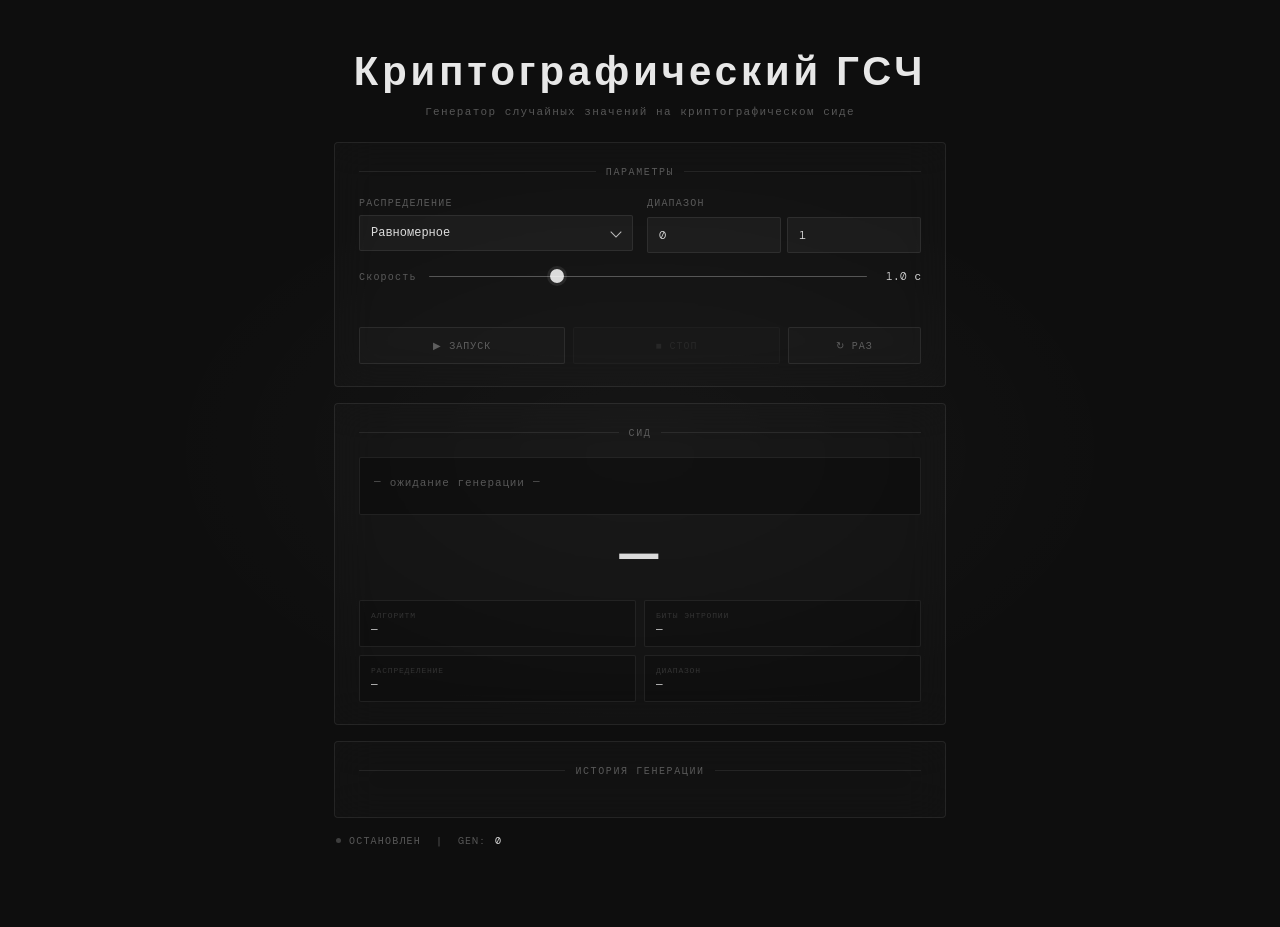
==== commit f3564beb: "Add static file serving for app.js and style.css; create style.css with complete styling" ====
--- a/rng.py/index.html
+++ b/rng.py/index.html
@@ -1,971 +1,136 @@
 <!doctype html>
 <html lang="ru">
-    <head>
-        <meta charset="UTF-8" />
-        <meta name="viewport" content="width=device-width, initial-scale=1.0" />
-        <title>CryptoRNG — SHA3-256</title>
-        <style>
-            @import url("https://fonts.googleapis.com/css2?family=Share+Tech+Mono&family=Orbitron:wght@400;700;900&display=swap");
+  <head>
+    <meta charset="UTF-8" />
+    <meta name="viewport" content="width=device-width, initial-scale=1.0" />
+    <title>CryptoRNG — SHA3-256</title>
+    <link rel="stylesheet" href="style.css" />
+  </head>
+  <body>
 
-            *,
-            *::before,
-            *::after {
-                box-sizing: border-box;
-                margin: 0;
-                padding: 0;
-            }
+    <svg class="svg-bg" xmlns="http://www.w3.org/2000/svg" aria-hidden="true" width="100%" height="100%" preserveAspectRatio="none">
+      <defs>
+        <radialGradient id="centerGlow" cx="50%" cy="50%" r="50%">
+          <stop offset="0%" stop-color="rgba(255,255,255,0.03)"/>
+          <stop offset="100%" stop-color="rgba(255,255,255,0)"/>
+        </radialGradient>
+        <linearGradient id="lineGrad" x1="0%" y1="0%" x2="100%" y2="0%">
+          <stop offset="0%" stop-color="rgba(255,255,255,0)"/>
+          <stop offset="50%" stop-color="rgba(255,255,255,0.06)"/>
+          <stop offset="100%" stop-color="rgba(255,255,255,0)"/>
+        </linearGradient>
+      </defs>
+      <rect width="100%" height="100%" fill="#0e0e0e"/>
+      <ellipse cx="50%" cy="50%" rx="38%" ry="32%" fill="url(#centerGlow)"/>
+      <line x1="0" y1="33%" x2="100%" y2="33%" stroke="url(#lineGrad)" stroke-width="1">
+        <animate attributeName="opacity" values="0.3;0.7;0.3" dur="7s" repeatCount="indefinite"/>
+      </line>
+      <line x1="0" y1="66%" x2="100%" y2="66%" stroke="url(#lineGrad)" stroke-width="1">
+        <animate attributeName="opacity" values="0.6;0.2;0.6" dur="9s" repeatCount="indefinite"/>
+      </line>
+    </svg>
 
-            :root {
-                --bg: #0a0a0f;
-                --panel: rgba(10, 10, 20, 0.82);
-                --green: #00ff88;
-                --cyan: #00e5ff;
-                --orange: #ff6b00;
-                --red: #ff2244;
-                --text: #c8d8e8;
-                --dim: #4a5a6a;
-            }
+    <div class="content">
+      <div class="header">
+        <h1>Криптографический ГСЧ</h1>
+        <div class="sub">Генератор случайных значений на криптографическом сиде</div>
+      </div>
 
-            body {
-                background: var(--bg);
-                color: var(--text);
-                font-family: "Share Tech Mono", monospace;
-                min-height: 100vh;
-                overflow-x: hidden;
-                display: flex;
-                flex-direction: column;
-                align-items: center;
-            }
+      <div class="panel">
+        <div class="panel-title">Параметры</div>
 
-            /* ДАЛЬШЕ БОГА НЕТ */
-
-            .lamps-bg {
-                position: fixed;
-                inset: 0;
-                display: flex;
-                justify-content: space-between;
-                pointer-events: none;
-                z-index: 0;
-            }
-
-            .lamp-wrap {
-                width: 160px;
-                height: 100vh;
-                display: flex;
-                flex-direction: column;
-                align-items: center;
-                justify-content: flex-end;
-                opacity: 0.85;
-            }
-
-            .lamp-body {
-                width: 90px;
-                height: 80vh;
-                background: linear-gradient(
-                    180deg,
-                    rgba(20, 10, 30, 0.6) 0%,
-                    rgba(10, 5, 20, 0.4) 100%
-                );
-                border: 1px solid rgba(255, 255, 255, 0.07);
-                border-radius: 12px 12px 0 0;
-                overflow: hidden;
-                position: relative;
-                backdrop-filter: blur(2px);
-            }
-
-            .blob {
-                position: absolute;
-                border-radius: 50%;
-                filter: blur(8px);
-                opacity: 0.9;
-                animation: rise linear infinite;
-            }
-
-            .lamp-left .blob {
-                background: radial-gradient(circle, #ff6b00, #ff2244);
-            }
-            .lamp-left .blob:nth-child(1) {
-                width: 55px;
-                height: 60px;
-                left: 15px;
-                animation-duration: 7s;
-                animation-delay: 0s;
-            }
-            .lamp-left .blob:nth-child(2) {
-                width: 40px;
-                height: 45px;
-                left: 30px;
-                animation-duration: 9s;
-                animation-delay: -3s;
-            }
-            .lamp-left .blob:nth-child(3) {
-                width: 50px;
-                height: 55px;
-                left: 8px;
-                animation-duration: 11s;
-                animation-delay: -5s;
-            }
-            .lamp-left .blob:nth-child(4) {
-                width: 35px;
-                height: 40px;
-                left: 38px;
-                animation-duration: 8s;
-                animation-delay: -7s;
-            }
-            .lamp-left .blob:nth-child(5) {
-                width: 60px;
-                height: 65px;
-                left: 12px;
-                animation-duration: 13s;
-                animation-delay: -2s;
-            }
-            .lamp-left .blob:nth-child(6) {
-                width: 30px;
-                height: 35px;
-                left: 45px;
-                animation-duration: 6s;
-                animation-delay: -9s;
-            }
-
-            .lamp-right .blob {
-                background: radial-gradient(circle, #00e5ff, #00ff88);
-            }
-            .lamp-right .blob:nth-child(1) {
-                width: 50px;
-                height: 55px;
-                left: 18px;
-                animation-duration: 8s;
-                animation-delay: -1s;
-            }
-            .lamp-right .blob:nth-child(2) {
-                width: 42px;
-                height: 48px;
-                left: 28px;
-                animation-duration: 10s;
-                animation-delay: -4s;
-            }
-            .lamp-right .blob:nth-child(3) {
-                width: 58px;
-                height: 62px;
-                left: 10px;
-                animation-duration: 12s;
-                animation-delay: -6s;
-            }
-            .lamp-right .blob:nth-child(4) {
-                width: 33px;
-                height: 38px;
-                left: 40px;
-                animation-duration: 7s;
-                animation-delay: -8s;
-            }
-            .lamp-right .blob:nth-child(5) {
-                width: 46px;
-                height: 52px;
-                left: 20px;
-                animation-duration: 9s;
-                animation-delay: -3s;
-            }
-            .lamp-right .blob:nth-child(6) {
-                width: 38px;
-                height: 42px;
-                left: 32px;
-                animation-duration: 11s;
-                animation-delay: -5s;
-            }
-
-            /* если оно не заработает я снесу лампы */
-            @keyframes rise {
-                0% {
-                    bottom: -80px;
-                    transform: scale(0.7) translateX(0);
-                    border-radius: 50% 40% 60% 50%;
-                }
-                25% {
-                    transform: scale(1.1) translateX(8px);
-                    border-radius: 60% 50% 40% 60%;
-                }
-                50% {
-                    transform: scale(0.9) translateX(-6px);
-                    border-radius: 40% 60% 50% 40%;
-                }
-                75% {
-                    transform: scale(1.2) translateX(10px);
-                    border-radius: 55% 45% 65% 45%;
-                }
-                100% {
-                    bottom: 105%;
-                    transform: scale(0.6) translateX(-4px);
-                    border-radius: 50%;
-                    opacity: 0;
-                }
-            }
-
-            .lamp-base {
-                width: 110px;
-                height: 18px;
-                background: linear-gradient(90deg, #1a1a2e, #2a2a4e, #1a1a2e);
-                border-radius: 0 0 8px 8px;
-                box-shadow: 0 4px 20px rgba(0, 0, 0, 0.8);
-            }
-            .lamp-cap {
-                width: 110px;
-                height: 14px;
-                background: linear-gradient(90deg, #1a1a2e, #2a2a4e, #1a1a2e);
-                border-radius: 8px 8px 0 0;
-                margin-bottom: -1px;
-            }
-            .lamp-label {
-                font-size: 9px;
-                color: var(--dim);
-                margin-top: 6px;
-                text-align: center;
-                letter-spacing: 2px;
-            }
-
-            .lamp-left .lamp-glow {
-                width: 200px;
-                height: 8px;
-                background: radial-gradient(
-                    ellipse,
-                    rgba(255, 100, 0, 0.4),
-                    transparent
-                );
-                border-radius: 50%;
-                margin-top: 2px;
-            }
-            .lamp-right .lamp-glow {
-                width: 200px;
-                height: 8px;
-                background: radial-gradient(
-                    ellipse,
-                    rgba(0, 229, 255, 0.4),
-                    transparent
-                );
-                border-radius: 50%;
-                margin-top: 2px;
-            }
-
-            .content {
-                position: relative;
-                z-index: 1;
-                width: 100%;
-                max-width: 720px;
-                padding: 30px 24px 60px;
-                display: flex;
-                flex-direction: column;
-                align-items: center;
-                gap: 20px;
-            }
-
-            .header {
-                text-align: center;
-            }
-            .header h1 {
-                font-family: "Orbitron", sans-serif;
-                font-size: clamp(22px, 5vw, 36px);
-                font-weight: 900;
-                letter-spacing: 4px;
-                background: linear-gradient(
-                    90deg,
-                    var(--orange),
-                    var(--green),
-                    var(--cyan)
-                );
-                -webkit-background-clip: text;
-                -webkit-text-fill-color: transparent;
-                background-clip: text;
-                text-shadow: none;
-                animation: hueShift 6s linear infinite;
-            }
-            @keyframes hueShift {
-                0%,
-                100% {
-                    filter: hue-rotate(0deg);
-                }
-                50% {
-                    filter: hue-rotate(30deg);
-                }
-            }
-            .header .sub {
-                font-size: 11px;
-                color: var(--dim);
-                letter-spacing: 3px;
-                margin-top: 6px;
-            }
-            .cloudflare-badge {
-                display: inline-flex;
-                align-items: center;
-                gap: 6px;
-                background: rgba(249, 130, 30, 0.12);
-                border: 1px solid rgba(249, 130, 30, 0.3);
-                border-radius: 20px;
-                padding: 4px 12px;
-                font-size: 10px;
-                color: #f9821e;
-                letter-spacing: 2px;
-                margin-top: 8px;
-            }
-
-            .panel {
-                width: 100%;
-                background: var(--panel);
-                border: 1px solid rgba(0, 229, 255, 0.15);
-                border-radius: 12px;
-                padding: 20px 24px;
-                backdrop-filter: blur(12px);
-                box-shadow:
-                    0 0 40px rgba(0, 229, 255, 0.05),
-                    inset 0 1px 0 rgba(255, 255, 255, 0.04);
-            }
-
-            .panel-title {
-                font-size: 10px;
-                letter-spacing: 3px;
-                color: var(--cyan);
-                text-transform: uppercase;
-                margin-bottom: 14px;
-                display: flex;
-                align-items: center;
-                gap: 8px;
-            }
-            .panel-title::before {
-                content: "";
-                flex: 1;
-                height: 1px;
-                background: rgba(0, 229, 255, 0.2);
-            }
-            .panel-title::after {
-                content: "";
-                flex: 1;
-                height: 1px;
-                background: rgba(0, 229, 255, 0.2);
-            }
-
-            .controls {
-                display: grid;
-                grid-template-columns: 1fr 1fr;
-                gap: 12px;
-                margin-bottom: 16px;
-            }
-            .ctrl-group {
-                display: flex;
-                flex-direction: column;
-                gap: 5px;
-            }
-            .ctrl-group.full {
-                grid-column: 1 / -1;
-            }
-            label {
-                font-size: 10px;
-                letter-spacing: 2px;
-                color: var(--dim);
-            }
-
-            select,
-            input[type="number"] {
-                background: rgba(0, 0, 0, 0.5);
-                border: 1px solid rgba(0, 229, 255, 0.2);
-                border-radius: 6px;
-                color: var(--green);
-                font-family: "Share Tech Mono", monospace;
-                font-size: 13px;
-                padding: 8px 10px;
-                outline: none;
-                width: 100%;
-                transition: border-color 0.2s;
-            }
-            select:focus,
-            input:focus {
-                border-color: var(--cyan);
-            }
-            select option {
-                background: #0a0a1a;
-            }
-
-            .toggle-row {
-                display: flex;
-                align-items: center;
-                gap: 10px;
-            }
-            .toggle-label {
-                font-size: 11px;
-                color: var(--dim);
-                letter-spacing: 1px;
-                flex: 1;
-            }
-            .toggle {
-                position: relative;
-                width: 44px;
-                height: 22px;
-                cursor: pointer;
-            }
-            .toggle input {
-                display: none;
-            }
-            .toggle-track {
-                position: absolute;
-                inset: 0;
-                background: rgba(0, 229, 255, 0.1);
-                border: 1px solid rgba(0, 229, 255, 0.3);
-                border-radius: 11px;
-                transition: background 0.3s;
-            }
-            .toggle input:checked + .toggle-track {
-                background: rgba(0, 255, 136, 0.25);
-                border-color: var(--green);
-            }
-            .toggle-knob {
-                position: absolute;
-                top: 3px;
-                left: 3px;
-                width: 16px;
-                height: 16px;
-                border-radius: 50%;
-                background: var(--cyan);
-                transition:
-                    transform 0.3s,
-                    background 0.3s;
-            }
-            .toggle input:checked ~ .toggle-knob {
-                transform: translateX(22px);
-                background: var(--green);
-            }
-
-            .speed-row {
-                display: flex;
-                align-items: center;
-                gap: 10px;
-                margin-bottom: 14px;
-            }
-            .speed-label {
-                font-size: 10px;
-                color: var(--dim);
-                letter-spacing: 2px;
-                white-space: nowrap;
-            }
-            input[type="range"] {
-                flex: 1;
-                accent-color: var(--cyan);
-                cursor: pointer;
-                height: 4px;
-                border-radius: 2px;
-            }
-            .speed-val {
-                font-size: 12px;
-                color: var(--cyan);
-                min-width: 45px;
-                text-align: right;
-            }
-
-            .btn-row {
-                display: flex;
-                gap: 10px;
-            }
-            .btn {
-                flex: 1;
-                padding: 11px;
-                border-radius: 7px;
-                border: none;
-                font-family: "Share Tech Mono", monospace;
-                font-size: 12px;
-                letter-spacing: 2px;
-                cursor: pointer;
-                transition: all 0.2s;
-                text-transform: uppercase;
-            }
-            .btn-primary {
-                background: linear-gradient(
-                    135deg,
-                    rgba(0, 229, 255, 0.2),
-                    rgba(0, 255, 136, 0.15)
-                );
-                border: 1px solid rgba(0, 229, 255, 0.4);
-                color: var(--cyan);
-            }
-            .btn-primary:hover {
-                background: rgba(0, 229, 255, 0.25);
-                box-shadow: 0 0 20px rgba(0, 229, 255, 0.3);
-            }
-            .btn-stop {
-                background: rgba(255, 34, 68, 0.1);
-                border: 1px solid rgba(255, 34, 68, 0.3);
-                color: var(--red);
-            }
-            .btn-stop:hover {
-                background: rgba(255, 34, 68, 0.2);
-            }
-            .btn:active {
-                transform: scale(0.97);
-            }
-
-            .seed-display {
-                font-family: "Share Tech Mono", monospace;
-                font-size: clamp(9px, 1.6vw, 12px);
-                color: var(--green);
-                word-break: break-all;
-                letter-spacing: 1px;
-                line-height: 1.8;
-                padding: 14px;
-                background: rgba(0, 0, 0, 0.4);
-                border-radius: 8px;
-                border: 1px solid rgba(0, 255, 136, 0.1);
-                min-height: 56px;
-                position: relative;
-                overflow: hidden;
-            }
-            .seed-display::before {
-                content: "";
-                position: absolute;
-                inset: 0;
-                background: linear-gradient(
-                    90deg,
-                    transparent,
-                    rgba(0, 255, 136, 0.03),
-                    transparent
-                );
-                animation: scanline 3s linear infinite;
-            }
-            @keyframes scanline {
-                0% {
-                    transform: translateX(-100%);
-                }
-                100% {
-                    transform: translateX(100%);
-                }
-            }
-            .seed-char {
-                display: inline;
-                transition: color 0.1s;
-            }
-            .seed-char.new {
-                color: #fff;
-                animation: flashChar 0.4s ease;
-            }
-            @keyframes flashChar {
-                0% {
-                    color: #fff;
-                }
-                100% {
-                    color: var(--green);
-                }
-            }
-
-            .value-big {
-                text-align: center;
-                font-family: "Orbitron", sans-serif;
-                font-size: clamp(28px, 8vw, 52px);
-                font-weight: 700;
-                color: var(--cyan);
-                letter-spacing: 2px;
-                text-shadow: 0 0 30px rgba(0, 229, 255, 0.5);
-                animation: pulse 2s ease-in-out infinite;
-                margin: 4px 0;
-            }
-            @keyframes pulse {
-                0%,
-                100% {
-                    text-shadow: 0 0 20px rgba(0, 229, 255, 0.4);
-                }
-                50% {
-                    text-shadow:
-                        0 0 50px rgba(0, 229, 255, 0.8),
-                        0 0 80px rgba(0, 229, 255, 0.3);
-                }
-            }
-
-            .meta-grid {
-                display: grid;
-                grid-template-columns: repeat(2, 1fr);
-                gap: 8px;
-                margin-top: 12px;
-            }
-            .meta-item {
-                background: rgba(0, 0, 0, 0.3);
-                border-radius: 6px;
-                padding: 8px 10px;
-                border: 1px solid rgba(255, 255, 255, 0.04);
-            }
-            .meta-key {
-                font-size: 9px;
-                color: var(--dim);
-                letter-spacing: 2px;
-            }
-            .meta-val {
-                font-size: 12px;
-                color: var(--text);
-                margin-top: 2px;
-            }
-
-            .history-list {
-                max-height: 180px;
-                overflow-y: auto;
-                display: flex;
-                flex-direction: column;
-                gap: 4px;
-            }
-            .history-list::-webkit-scrollbar {
-                width: 4px;
-            }
-            .history-list::-webkit-scrollbar-thumb {
-                background: rgba(0, 229, 255, 0.2);
-                border-radius: 2px;
-            }
-
-            .hist-item {
-                display: flex;
-                gap: 10px;
-                align-items: center;
-                padding: 6px 10px;
-                background: rgba(0, 0, 0, 0.25);
-                border-radius: 5px;
-                font-size: 10px;
-                border-left: 2px solid transparent;
-                animation: slideIn 0.3s ease;
-                transition: border-color 0.2s;
-            }
-            .hist-item:hover {
-                border-left-color: var(--cyan);
-            }
-            @keyframes slideIn {
-                from {
-                    opacity: 0;
-                    transform: translateX(-8px);
-                }
-                to {
-                    opacity: 1;
-                    transform: none;
-                }
-            }
-            .hist-n {
-                color: var(--dim);
-                min-width: 24px;
-            }
-            .hist-val {
-                color: var(--cyan);
-                min-width: 90px;
-                font-family: "Orbitron", sans-serif;
-                font-size: 11px;
-            }
-            .hist-dist {
-                color: var(--dim);
-                min-width: 70px;
-            }
-            .hist-seed {
-                color: rgba(0, 255, 136, 0.5);
-                flex: 1;
-                overflow: hidden;
-                text-overflow: ellipsis;
-                white-space: nowrap;
-                font-size: 9px;
-            }
-
-            .status-bar {
-                display: flex;
-                align-items: center;
-                gap: 8px;
-                font-size: 10px;
-                color: var(--dim);
-                letter-spacing: 2px;
-            }
-            .dot {
-                width: 7px;
-                height: 7px;
-                border-radius: 50%;
-                background: var(--dim);
-                transition: background 0.3s;
-            }
-            .dot.live {
-                background: var(--green);
-                box-shadow: 0 0 8px var(--green);
-                animation: blink 1s infinite;
-            }
-            @keyframes blink {
-                0%,
-                100% {
-                    opacity: 1;
-                }
-                50% {
-                    opacity: 0.4;
-                }
-            }
-
-            .counter {
-                color: var(--cyan);
-            }
-
-            @media (max-width: 500px) {
-                .controls {
-                    grid-template-columns: 1fr;
-                }
-                .lamp-wrap {
-                    width: 80px;
-                }
-                .lamp-body {
-                    width: 55px;
-                }
-                .blob {
-                    transform: scale(0.7);
-                }
-            }
-        </style>
-    </head>
-    <body>
-        <div class="lamps-bg">
-            <div class="lamp-wrap lamp-left">
-                <div class="lamp-cap"></div>
-                <div class="lamp-body">
-                    <div class="blob"></div>
-                    <div class="blob"></div>
-                    <div class="blob"></div>
-                    <div class="blob"></div>
-                    <div class="blob"></div>
-                    <div class="blob"></div>
-                </div>
-                <div class="lamp-base"></div>
-                <div class="lamp-glow"></div>
-                <div class="lamp-label">ENTROPY<br />SOURCE A</div>
+        <div class="controls">
+          <div class="ctrl-group">
+            <label id="distLabel">Распределение</label>
+            <div class="dist-control" id="distControl">
+              <button
+                type="button"
+                id="distTrigger"
+                class="dist-trigger"
+                aria-labelledby="distLabel distTriggerText"
+                aria-haspopup="listbox"
+                aria-expanded="false"
+                aria-controls="distList"
+              >
+                <span id="distTriggerText">Равномерное</span>
+              </button>
+              <ul id="distList" class="dist-list" role="listbox" aria-labelledby="distLabel" hidden>
+                <li class="dist-option is-selected" role="option" aria-selected="true" data-value="uniform" tabindex="-1">Равномерное</li>
+                <li class="dist-option" role="option" aria-selected="false" data-value="normal" tabindex="-1">Нормальное</li>
+                <li class="dist-option" role="option" aria-selected="false" data-value="exponential" tabindex="-1">Экспоненциальное</li>
+                <li class="dist-option" role="option" aria-selected="false" data-value="integer" tabindex="-1">Целые числа</li>
+              </ul>
+              <select id="dist" class="visually-hidden" tabindex="-1" aria-hidden="true">
+                <option value="uniform">Равномерное</option>
+                <option value="normal">Нормальное</option>
+                <option value="exponential">Экспоненциальное</option>
+                <option value="integer">Целые числа</option>
+              </select>
             </div>
-
-            <div class="lamp-wrap lamp-right">
-                <div class="lamp-cap"></div>
-                <div class="lamp-body">
-                    <div class="blob"></div>
-                    <div class="blob"></div>
-                    <div class="blob"></div>
-                    <div class="blob"></div>
-                    <div class="blob"></div>
-                    <div class="blob"></div>
-                </div>
-                <div class="lamp-base"></div>
-                <div class="lamp-glow"></div>
-                <div class="lamp-label">ENTROPY<br />SOURCE B</div>
+          </div>
+          <div class="ctrl-group range-item">
+            <label>Диапазон</label>
+            <div class="range-inputs">
+              <input type="number" id="low" value="0" step="any" placeholder="Мин" />
+              <input type="number" id="high" value="1" step="any" placeholder="Макс" />
             </div>
+          </div>
         </div>
 
-        <div class="content">
-            <div class="header">
-                <h1>CRYPTO RNG</h1>
-                <div class="sub">CRYPTOGRAPHICALLY SECURE SEED GENERATOR</div>
-                <div class="cloudflare-badge">⚡ HELLO CLOUDFLARE</div>
-            </div>
-
-            <div class="panel">
-                <div class="panel-title">ПАРАМЕТРЫ</div>
-
-                <div class="controls">
-                    <div class="ctrl-group">
-                        <label>РАСПРЕДЕЛЕНИЕ</label>
-                        <select id="dist">
-                            <option value="uniform">Равномерное</option>
-                            <option value="normal">Нормальное</option>
-                            <option value="exponential">
-                                Экспоненциальное
-                            </option>
-                            <option value="integer">Целые числа</option>
-                        </select>
-                    </div>
-                    <div class="ctrl-group">
-                        <label>ДИАПАЗОН</label>
-                        <div style="display: flex; gap: 6px">
-                            <input
-                                type="number"
-                                id="low"
-                                value="0"
-                                step="any"
-                                placeholder="MIN"
-                            />
-                            <input
-                                type="number"
-                                id="high"
-                                value="1"
-                                step="any"
-                                placeholder="MAX"
-                            />
-                        </div>
-                    </div>
-                </div>
-
-                <div class="speed-row">
-                    <span class="speed-label">СКОРОСТЬ</span>
-                    <input
-                        type="range"
-                        id="speed"
-                        min="200"
-                        max="3000"
-                        value="1000"
-                        step="100"
-                    />
-                    <span class="speed-val" id="speedVal">1.0 с</span>
-                </div>
-
-                <div class="btn-row">
-                    <button class="btn btn-primary" onclick="startGen()">
-                        ▶ ЗАПУСК
-                    </button>
-                    <button class="btn btn-stop" onclick="stopGen()">
-                        ■ СТОП
-                    </button>
-                    <button
-                        class="btn btn-primary"
-                        onclick="genOnce()"
-                        style="flex: 0.6"
-                    >
-                        ↻ РАЗ
-                    </button>
-                </div>
-            </div>
-
-            <div class="panel">
-                <div class="panel-title">SEED</div>
-                <div class="seed-display" id="seedDisplay">
-                    — ожидание генерации —
-                </div>
-
-                <div class="value-big" id="valueBig">—</div>
-
-                <div class="meta-grid">
-                    <div class="meta-item">
-                        <div class="meta-key">АЛГОРИТМ</div>
-                        <div class="meta-val" id="mAlg">—</div>
-                    </div>
-                    <div class="meta-item">
-                        <div class="meta-key">БИТЫ ЭНТРОПИИ</div>
-                        <div class="meta-val" id="mBits">—</div>
-                    </div>
-                    <div class="meta-item">
-                        <div class="meta-key">РАСПРЕДЕЛЕНИЕ</div>
-                        <div class="meta-val" id="mDist">—</div>
-                    </div>
-                    <div class="meta-item">
-                        <div class="meta-key">ДИАПАЗОН</div>
-                        <div class="meta-val" id="mRange">—</div>
-                    </div>
-                </div>
-            </div>
-
-            <div class="panel">
-                <div class="panel-title">ИСТОРИЯ ГЕНЕРАЦИИ</div>
-                <div class="history-list" id="history"></div>
-            </div>
-
-            <div class="status-bar">
-                <div class="dot" id="liveDot"></div>
-                <span id="statusText">ОСТАНОВЛЕН</span>
-                &nbsp;|&nbsp; GEN: <span class="counter" id="counter">0</span>
-            </div>
+        <div class="speed-row">
+          <span class="speed-label">Скорость</span>
+          <input type="range" id="speed" min="200" max="3000" value="1000" step="100" />
+          <span class="speed-val" id="speedVal">1.0 с</span>
         </div>
 
-        <script>
-            let timer = null;
-            let count = 0;
-            const MAX_HISTORY = 30;
+        <div class="ui-message" id="uiMessage" aria-live="polite"></div>
 
-            const $ = (id) => document.getElementById(id);
+        <div class="btn-row">
+          <button type="button" id="btnStart" class="btn btn-primary">▶ Запуск</button>
+          <button type="button" id="btnStop" class="btn btn-stop">■ Стоп</button>
+          <button type="button" id="btnOnce" class="btn btn-primary btn-once">↻ Раз</button>
+        </div>
+      </div>
 
-            // Speed slide
-            $("speed").addEventListener("input", () => {
-                const ms = +$("speed").value;
-                $("speedVal").textContent = (ms / 1000).toFixed(1) + " с";
-                if (timer) {
-                    stopGen();
-                    startGen();
-                }
-            });
+      <div class="panel">
+        <div class="panel-title">Сид</div>
 
-            async function generate() {
-                const dist = $("dist").value;
-                const low = parseFloat($("low").value) || 0;
-                const high = parseFloat($("high").value) || 1;
+        <div class="seed-display" id="seedDisplay">— ожидание генерации —</div>
 
-                try {
-                    const res = await fetch(
-                        `/generate?dist=${dist}&low=${low}&high=${high}`,
-                    );
-                    const data = await res.json();
-                    updateUI(data);
-                } catch (e) {
-                    $("seedDisplay").textContent =
-                        "ServerSide issue. Is server up?";
-                }
-            }
+        <div class="value-big" id="valueBig">—</div>
 
-            function updateUI(d) {
-                // не трогать, работает
-                count++;
-                $("counter").textContent = count;
+        <div class="meta-grid">
+          <div class="meta-item">
+            <div class="meta-key">Алгоритм</div>
+            <div class="meta-val" id="mAlg">—</div>
+          </div>
+          <div class="meta-item">
+            <div class="meta-key">Биты энтропии</div>
+            <div class="meta-val" id="mBits">—</div>
+          </div>
+          <div class="meta-item">
+            <div class="meta-key">Распределение</div>
+            <div class="meta-val" id="mDist">—</div>
+          </div>
+          <div class="meta-item">
+            <div class="meta-key">Диапазон</div>
+            <div class="meta-val" id="mRange">—</div>
+          </div>
+        </div>
+      </div>
 
-                const full = d.seed;
-                const disp =
-                    full.slice(0, 16) +
-                    " " +
-                    full.slice(16, 32) +
-                    " " +
-                    full.slice(32, 48) +
-                    " " +
-                    full.slice(48, 64);
-                animateSeed(disp);
+      <div class="panel">
+        <div class="panel-title">История генерации</div>
+        <div class="history-list" id="history"></div>
+      </div>
 
-                const v =
-                    d.distribution === "integer"
-                        ? Math.round(d.value).toString()
-                        : d.value.toFixed(8);
-                $("valueBig").textContent = v;
+      <div class="status-bar">
+        <div class="dot" id="liveDot"></div>
+        <span id="statusText" aria-live="polite">Остановлен</span>
+        &nbsp;|&nbsp; GEN: <span class="counter" id="counter">0</span>
+      </div>
+    </div>
 
-                $("mAlg").textContent = d.algorithm;
-                $("mBits").textContent = d.entropy_bits + " bit";
-                $("mDist").textContent = d.distribution;
-                $("mRange").textContent = `[${d.low}, ${d.high}]`;
-
-                addHistory(count, v, d.distribution, d.seed);
-            }
-
-            function animateSeed(text) {
-                const el = $("seedDisplay");
-                el.innerHTML = "";
-                [...text].forEach((ch, i) => {
-                    const span = document.createElement("span");
-                    span.className = "seed-char new";
-                    span.textContent = ch;
-                    setTimeout(() => span.classList.remove("new"), 400 + i * 5);
-                    el.appendChild(span);
-                });
-            }
-
-            function addHistory(n, val, dist, seed) {
-                const list = $("history");
-                const item = document.createElement("div");
-                item.className = "hist-item";
-                item.innerHTML = `
-                    <span class="hist-n">#${n}</span>
-                    <span class="hist-val">${val}</span>
-                    <span class="hist-dist">${dist}</span>
-                    <span class="hist-seed">${seed}</span>
-                `;
-                list.insertBefore(item, list.firstChild);
-                while (list.children.length > MAX_HISTORY)
-                    list.removeChild(list.lastChild);
-            }
-
-            function startGen() {
-                if (timer) return;
-                const ms = +$("speed").value;
-                generate();
-                timer = setInterval(generate, ms);
-                $("liveDot").classList.add("live");
-                $("statusText").textContent = "ГЕНЕРАЦИЯ...";
-            }
-
-            function stopGen() {
-                clearInterval(timer);
-                timer = null;
-                $("liveDot").classList.remove("live");
-                $("statusText").textContent = "ОСТАНОВЛЕН";
-            }
-
-            function genOnce() {
-                stopGen();
-                generate();
-            }
-        </script>
-    </body>
+    <script src="app.js"></script>
+  </body>
 </html>
--- a/rng.py/style.css
+++ b/rng.py/style.css
@@ -0,0 +1,583 @@
+@import url("https://fonts.googleapis.com/css2?family=DM+Mono:wght@300;400;500&family=Syne:wght@300;400;700&display=swap");
+
+*, *::before, *::after {
+  box-sizing: border-box;
+  margin: 0;
+  padding: 0;
+}
+
+:root {
+  --bg: #0e0e0e;
+  --surface: rgba(255,255,255,0.02);
+  --surface-hover: rgba(255,255,255,0.06);
+  --border: rgba(255,255,255,0.08);
+  --border-active: rgba(255,255,255,0.2);
+  --text: rgba(255,255,255,0.85);
+  --text-dim: rgba(255,255,255,0.3);
+  --text-muted: rgba(255,255,255,0.15);
+  --accent: rgba(255,255,255,0.9);
+  --live: #e8e8e8;
+}
+
+body {
+  background: var(--bg);
+  color: var(--text);
+  font-family: "DM Mono", monospace;
+  min-height: 100vh;
+  overflow-x: hidden;
+  display: flex;
+  flex-direction: column;
+  align-items: center;
+}
+
+/* ─── SVG Background ─── */
+.svg-bg {
+  position: fixed;
+  top: 0;
+  left: 0;
+  width: 100vw;
+  height: 100vh;
+  z-index: 0;
+  pointer-events: none;
+  display: block;
+}
+
+/* ─── Content ─── */
+.content {
+  position: relative;
+  z-index: 1;
+  width: 100%;
+  max-width: 660px;
+  padding: 48px 24px 80px;
+  display: flex;
+  flex-direction: column;
+  gap: 16px;
+}
+
+/* ─── Header ─── */
+.header {
+  text-align: center;
+  margin-bottom: 8px;
+}
+
+.header h1 {
+  font-family: "Syne", sans-serif;
+  font-size: clamp(25px, 5vw, 40px);
+  font-weight: 700;
+  letter-spacing: 0.1em;
+  color: var(--accent);
+}
+
+.header .sub {
+  font-size: 11px;
+  color: var(--text-dim);
+  letter-spacing: 0.12em;
+  margin-top: 8px;
+}
+
+/* ─── Panels ─── */
+.panel {
+  max-width: 800px;
+  background: var(--surface);
+  border: 1px solid var(--border);
+  border-radius: 4px;
+  padding: 22px 24px;
+  backdrop-filter: blur(20px) saturate(0.8);
+}
+
+.panel-title {
+  font-size: 10px;
+  letter-spacing: 0.16em;
+  color: var(--text-dim);
+  text-transform: uppercase;
+  margin-bottom: 18px;
+  display: flex;
+  align-items: center;
+  gap: 10px;
+}
+.panel-title::before, .panel-title::after {
+  content: "";
+  flex: 1;
+  height: 1px;
+  background: var(--border);
+}
+
+/* ─── Controls ─── */
+.controls {
+  display: grid;
+  grid-template-columns: 1fr 1fr;
+  gap: 14px;
+  margin-bottom: 16px;
+}
+
+.ctrl-group {
+  display: flex;
+  flex-direction: column;
+  gap: 6px;
+}
+
+label {
+  font-size: 10px;
+  letter-spacing: 0.12em;
+  color: var(--text-dim);
+  text-transform: uppercase;
+}
+
+input[type="number"],
+.dist-trigger {
+  background: rgba(255,255,255,0.04);
+  border: 1px solid var(--border);
+  border-radius: 2px;
+  color: var(--text);
+  font-family: "DM Mono", monospace;
+  font-size: 12px;
+  font-weight: 300;
+  padding: 9px 11px;
+  outline: none;
+  width: 100%;
+  transition: border-color 0.2s, background 0.2s;
+}
+
+.dist-trigger {
+  cursor: pointer;
+  text-align: left;
+  position: relative;
+  padding-right: 34px;
+  line-height: 1.3;
+}
+
+.dist-trigger::after {
+  content: "";
+  position: absolute;
+  right: 12px;
+  top: 50%;
+  width: 8px;
+  height: 8px;
+  border-right: 1px solid rgba(255,255,255,0.7);
+  border-bottom: 1px solid rgba(255,255,255,0.7);
+  transform: translateY(-62%) rotate(45deg);
+  transition: transform 0.2s ease;
+}
+
+/* Hide number input spinners */
+input[type="number"] {
+  appearance: textfield;
+}
+
+.dist-trigger:focus-visible,
+input:focus {
+  border-color: var(--border-active);
+  background: rgba(255,255,255,0.06);
+}
+
+
+.dist-control {
+  position: relative;
+}
+
+.dist-control.open .dist-trigger {
+  border-color: var(--border-active);
+  background: rgba(255,255,255,0.06);
+}
+
+.dist-control.open .dist-trigger::after {
+  transform: translateY(-30%) rotate(225deg);
+}
+
+.dist-list {
+  position: absolute;
+  left: 0;
+  right: 0;
+  top: calc(100% + 6px);
+  z-index: 12;
+  list-style: none;
+  padding: 4px;
+  margin: 0;
+  border: 1px solid var(--border-active);
+  border-radius: 4px;
+  background: #111111;
+  box-shadow: 0 10px 22px rgba(0,0,0,0.35);
+}
+
+.dist-option {
+  border-radius: 2px;
+  padding: 8px 10px;
+  color: rgba(255,255,255,0.84);
+  font-size: 12px;
+  cursor: pointer;
+  transition: background 0.15s, color 0.15s;
+}
+
+
+.dist-option.is-selected {
+  background: rgba(255,255,255,0.05);
+  color: rgba(255,255,255,0.94);
+}
+
+.dist-option:focus-visible {
+  outline: 1px solid var(--border-active);
+  outline-offset: -1px;
+}
+
+.visually-hidden {
+  position: absolute;
+  width: 1px;
+  height: 1px;
+  padding: 0;
+  margin: -1px;
+  overflow: hidden;
+  clip: rect(0, 0, 0, 0);
+  white-space: nowrap;
+  border: 0;
+  pointer-events: none;
+}
+
+.range-item {
+  gap: 8px;
+}
+
+.range-inputs {
+  display: flex;
+  gap: 6px;
+}
+
+/* ─── Speed row ─── */
+.speed-row {
+  display: flex;
+  align-items: center;
+  gap: 12px;
+  margin-bottom: 16px;
+}
+
+.speed-label {
+  font-size: 10px;
+  color: var(--text-dim);
+  letter-spacing: 0.12em;
+  white-space: nowrap;
+}
+
+input[type="range"] {
+  flex: 1;
+  -webkit-appearance: none;
+  appearance: none;
+  height: 1px;
+  background: rgba(255,255,255,0.15);
+  outline: none;
+  cursor: pointer;
+  border-radius: 1px;
+}
+
+input[type="range"]::-webkit-slider-runnable-track {
+  height: 1px;
+  background: rgba(255,255,255,0.15);
+  border-radius: 1px;
+}
+
+input[type="range"]::-webkit-slider-thumb {
+  -webkit-appearance: none;
+  appearance: none;
+  width: 14px;
+  height: 14px;
+  border-radius: 50%;
+  background: rgba(255,255,255,0.85);
+  border: none;
+  cursor: pointer;
+  margin-top: -6.5px;
+  transition: transform 0.15s, background 0.15s;
+  box-shadow: 0 0 0 3px rgba(255,255,255,0.08);
+}
+
+input[type="range"]::-moz-range-thumb {
+  width: 14px;
+  height: 14px;
+  border-radius: 50%;
+  background: rgba(255,255,255,0.85);
+  border: none;
+  cursor: pointer;
+  box-shadow: 0 0 0 3px rgba(255,255,255,0.08);
+}
+
+input[type="range"]::-webkit-slider-thumb:hover {
+  transform: scale(1.25);
+  background: white;
+}
+
+.speed-val {
+  font-size: 11px;
+  color: var(--text);
+  min-width: 42px;
+  text-align: right;
+  font-weight: 300;
+}
+
+.ui-message {
+  min-height: 18px;
+  margin-bottom: 10px;
+  padding: 6px 8px;
+  border: 1px solid transparent;
+  border-radius: 2px;
+  color: var(--text-muted);
+  font-size: 10px;
+  letter-spacing: 0.04em;
+  opacity: 0;
+  transition: opacity 0.2s, border-color 0.2s, background 0.2s;
+}
+
+.ui-message.show {
+  opacity: 1;
+}
+
+.ui-message.error {
+  border-color: rgba(255,100,100,0.35);
+  background: rgba(255,100,100,0.08);
+  color: rgba(255,180,180,0.9);
+}
+
+/* ─── Buttons ─── */
+.btn-row {
+  display: flex;
+  gap: 8px;
+}
+
+.btn {
+  flex: 1;
+  padding: 11px;
+  border-radius: 2px;
+  border: 1px solid var(--border);
+  background: var(--surface);
+  font-family: "DM Mono", monospace;
+  font-size: 10px;
+  font-weight: 400;
+  letter-spacing: 0.1em;
+  color: var(--text-dim);
+  cursor: pointer;
+  transition: all 0.2s;
+  text-transform: uppercase;
+}
+
+.btn-once {
+  flex: 0.6;
+}
+
+.btn:hover {
+  border-color: var(--border-active);
+  color: var(--text);
+  background: var(--surface-hover);
+}
+
+.btn:active {
+  transform: scale(0.98);
+}
+
+.btn:disabled {
+  opacity: 0.45;
+  cursor: not-allowed;
+  border-color: rgba(255,255,255,0.05);
+  color: var(--text-muted);
+  background: rgba(255,255,255,0.02);
+}
+
+
+.btn-stop {
+  border-color: rgba(255,255,255,0.06);
+}
+
+.btn-stop:hover {
+  border-color: rgba(255,100,100,0.3);
+  color: rgba(255,160,160,0.9);
+  background: rgba(255,100,100,0.05);
+}
+
+/* ─── Seed display ─── */
+.seed-display {
+  font-family: "DM Mono", monospace;
+  font-size: clamp(9px, 1.5vw, 11px);
+  font-weight: 300;
+  color: var(--text-dim);
+  word-break: break-all;
+  letter-spacing: 0.08em;
+  line-height: 1.9;
+  padding: 14px;
+  background: rgba(0,0,0,0.3);
+  border-radius: 2px;
+  border: 1px solid var(--border);
+  min-height: 58px;
+  position: relative;
+  overflow: hidden;
+}
+
+.seed-char {
+  display: inline;
+  transition: color 0.15s;
+}
+
+.seed-char.new {
+  color: rgba(255,255,255,0.9);
+  animation: flashChar 0.5s ease forwards;
+}
+
+@keyframes flashChar {
+  0% { color: rgba(255,255,255,0.9); }
+  100% { color: var(--text-dim); }
+}
+
+/* ─── Big value ─── */
+.value-big {
+  text-align: center;
+  font-family: "Syne", sans-serif;
+  font-size: clamp(30px, 8vw, 54px);
+  font-weight: 700;
+  color: var(--text);
+  letter-spacing: 0.05em;
+  margin: 6px 0;
+  transition: opacity 0.3s;
+}
+
+/* ─── Meta grid ─── */
+.meta-grid {
+  display: grid;
+  grid-template-columns: repeat(2, 1fr);
+  gap: 8px;
+  margin-top: 14px;
+}
+
+.meta-item {
+  background: rgba(0,0,0,0.2);
+  border-radius: 2px;
+  padding: 9px 11px;
+  border: 1px solid var(--border);
+}
+
+.meta-key {
+  font-size: 8px;
+  color: var(--text-muted);
+  letter-spacing: 0.1em;
+  text-transform: uppercase;
+}
+
+.meta-val {
+  font-size: 11px;
+  color: var(--text);
+  margin-top: 3px;
+  font-weight: 300;
+}
+
+/* ─── History ─── */
+.history-list {
+  max-height: 186px;
+  overflow-y: auto;
+  display: flex;
+  flex-direction: column;
+  gap: 3px;
+}
+
+.history-list::-webkit-scrollbar {
+  width: 2px;
+}
+
+.history-list::-webkit-scrollbar-thumb {
+  background: var(--border);
+  border-radius: 1px;
+}
+
+.hist-item {
+  display: flex;
+  gap: 10px;
+  align-items: center;
+  padding: 7px 10px;
+  background: rgba(0,0,0,0.15);
+  border-radius: 2px;
+  font-size: 10px;
+  border-left: 1px solid transparent;
+  animation: slideIn 0.25s ease;
+  transition: border-color 0.2s, background 0.2s;
+}
+
+.hist-item:hover {
+  border-left-color: var(--border-active);
+  background: rgba(255,255,255,0.03);
+}
+
+@keyframes slideIn {
+  from { opacity: 0; transform: translateX(-6px); }
+  to { opacity: 1; transform: none; }
+}
+
+.hist-n {
+  color: var(--text-muted);
+  min-width: 26px;
+  font-size: 9px;
+}
+
+.hist-val {
+  color: var(--text);
+  min-width: 90px;
+  font-family: "Syne", sans-serif;
+  font-weight: 400;
+  font-size: 11px;
+}
+
+.hist-dist {
+  color: var(--text-dim);
+  min-width: 72px;
+  font-size: 9px;
+}
+
+.hist-seed {
+  color: var(--text-muted);
+  flex: 1;
+  overflow: hidden;
+  text-overflow: ellipsis;
+  white-space: nowrap;
+  font-size: 8px;
+}
+
+/* ─── Status bar ─── */
+.status-bar {
+  display: flex;
+  align-items: center;
+  gap: 8px;
+  font-size: 10px;
+  color: var(--text-dim);
+  letter-spacing: 0.12em;
+  text-transform: uppercase;
+  padding: 0 2px;
+}
+
+.dot {
+  width: 5px;
+  height: 5px;
+  border-radius: 50%;
+  background: var(--border-active);
+  transition: background 0.4s;
+}
+
+.dot.live {
+  background: var(--live);
+  box-shadow: 0 0 6px rgba(255,255,255,0.4);
+  animation: blink 1.2s ease-in-out infinite;
+}
+
+@keyframes blink {
+  0%, 100% { opacity: 1; }
+  50% { opacity: 0.3; }
+}
+
+.counter {
+  color: var(--text);
+}
+
+/* ─── Responsive ─── */
+@media (max-width: 500px) {
+  .controls {
+    grid-template-columns: 1fr;
+  }
+}
+
+@media (prefers-reduced-motion: reduce) {
+  *, *::before, *::after {
+    animation-duration: 0.001ms !important;
+    animation-iteration-count: 1 !important;
+    transition-duration: 0.001ms !important;
+  }
+}
